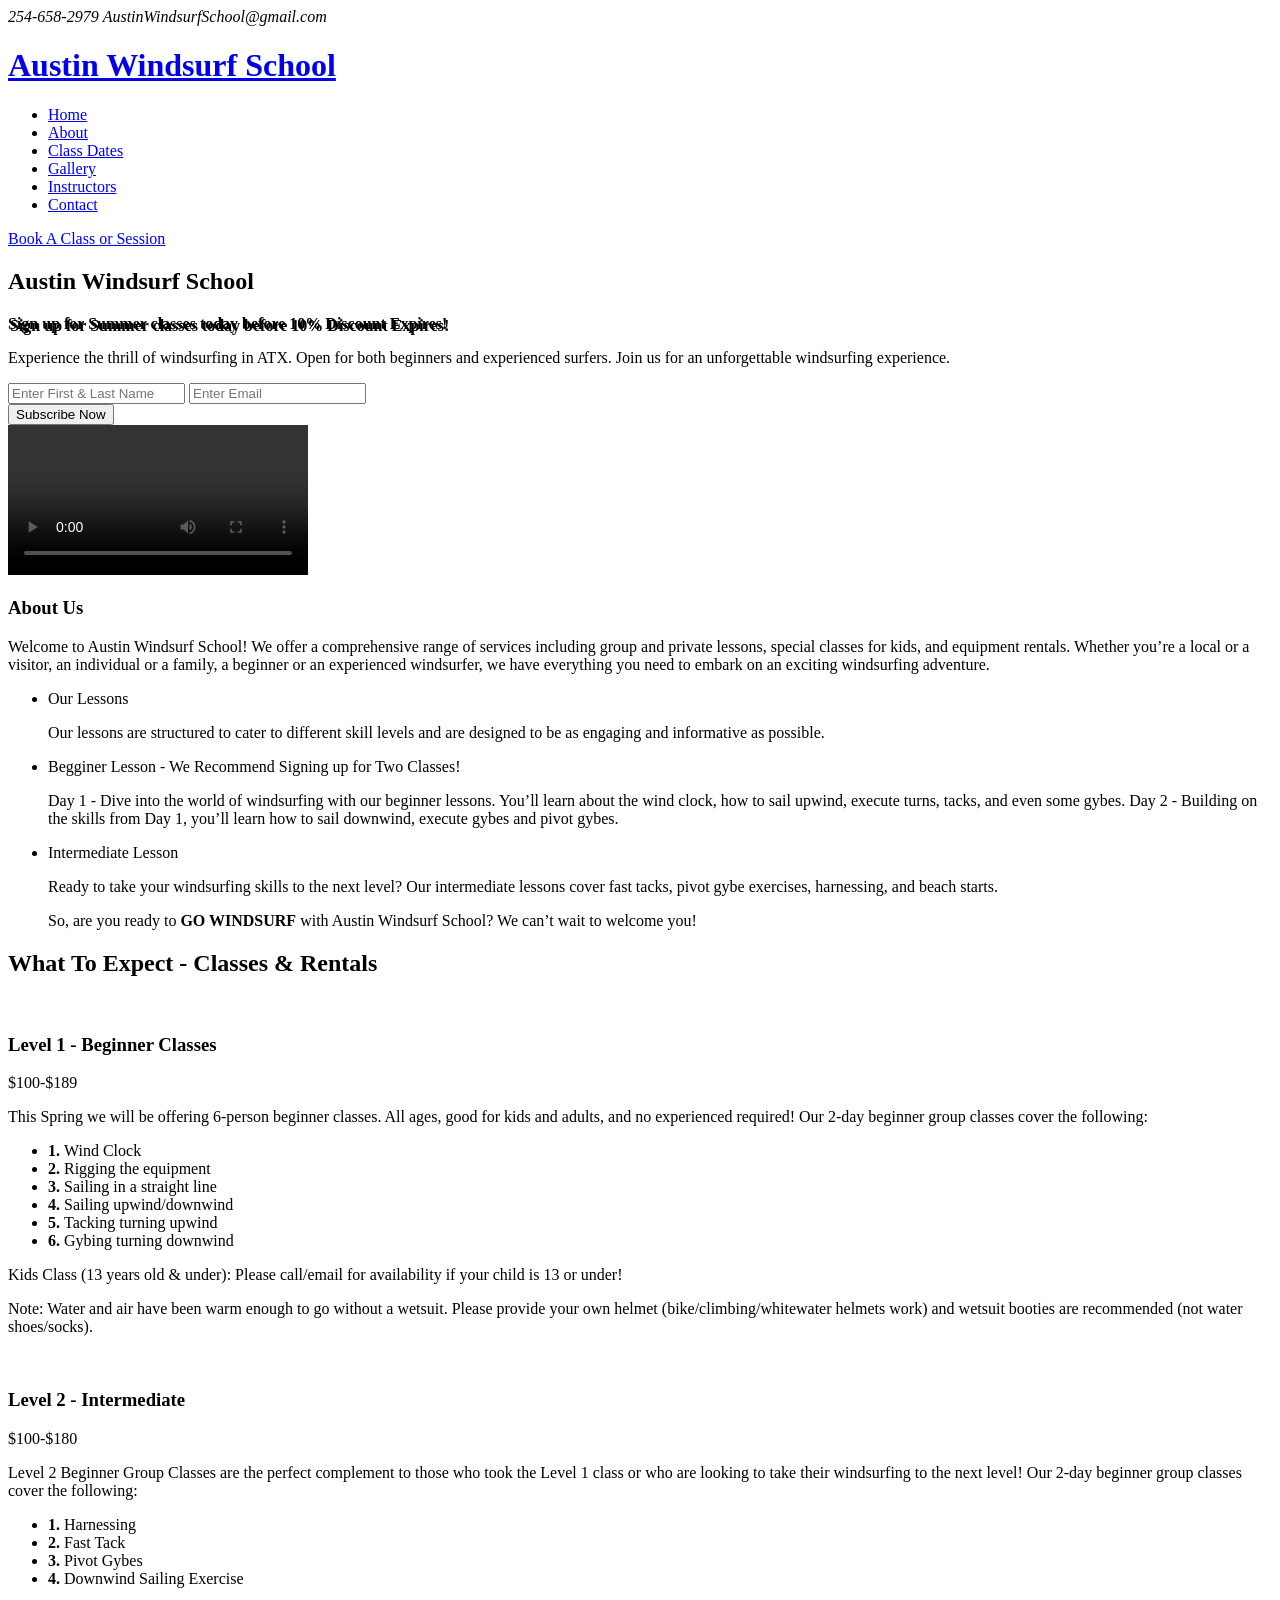
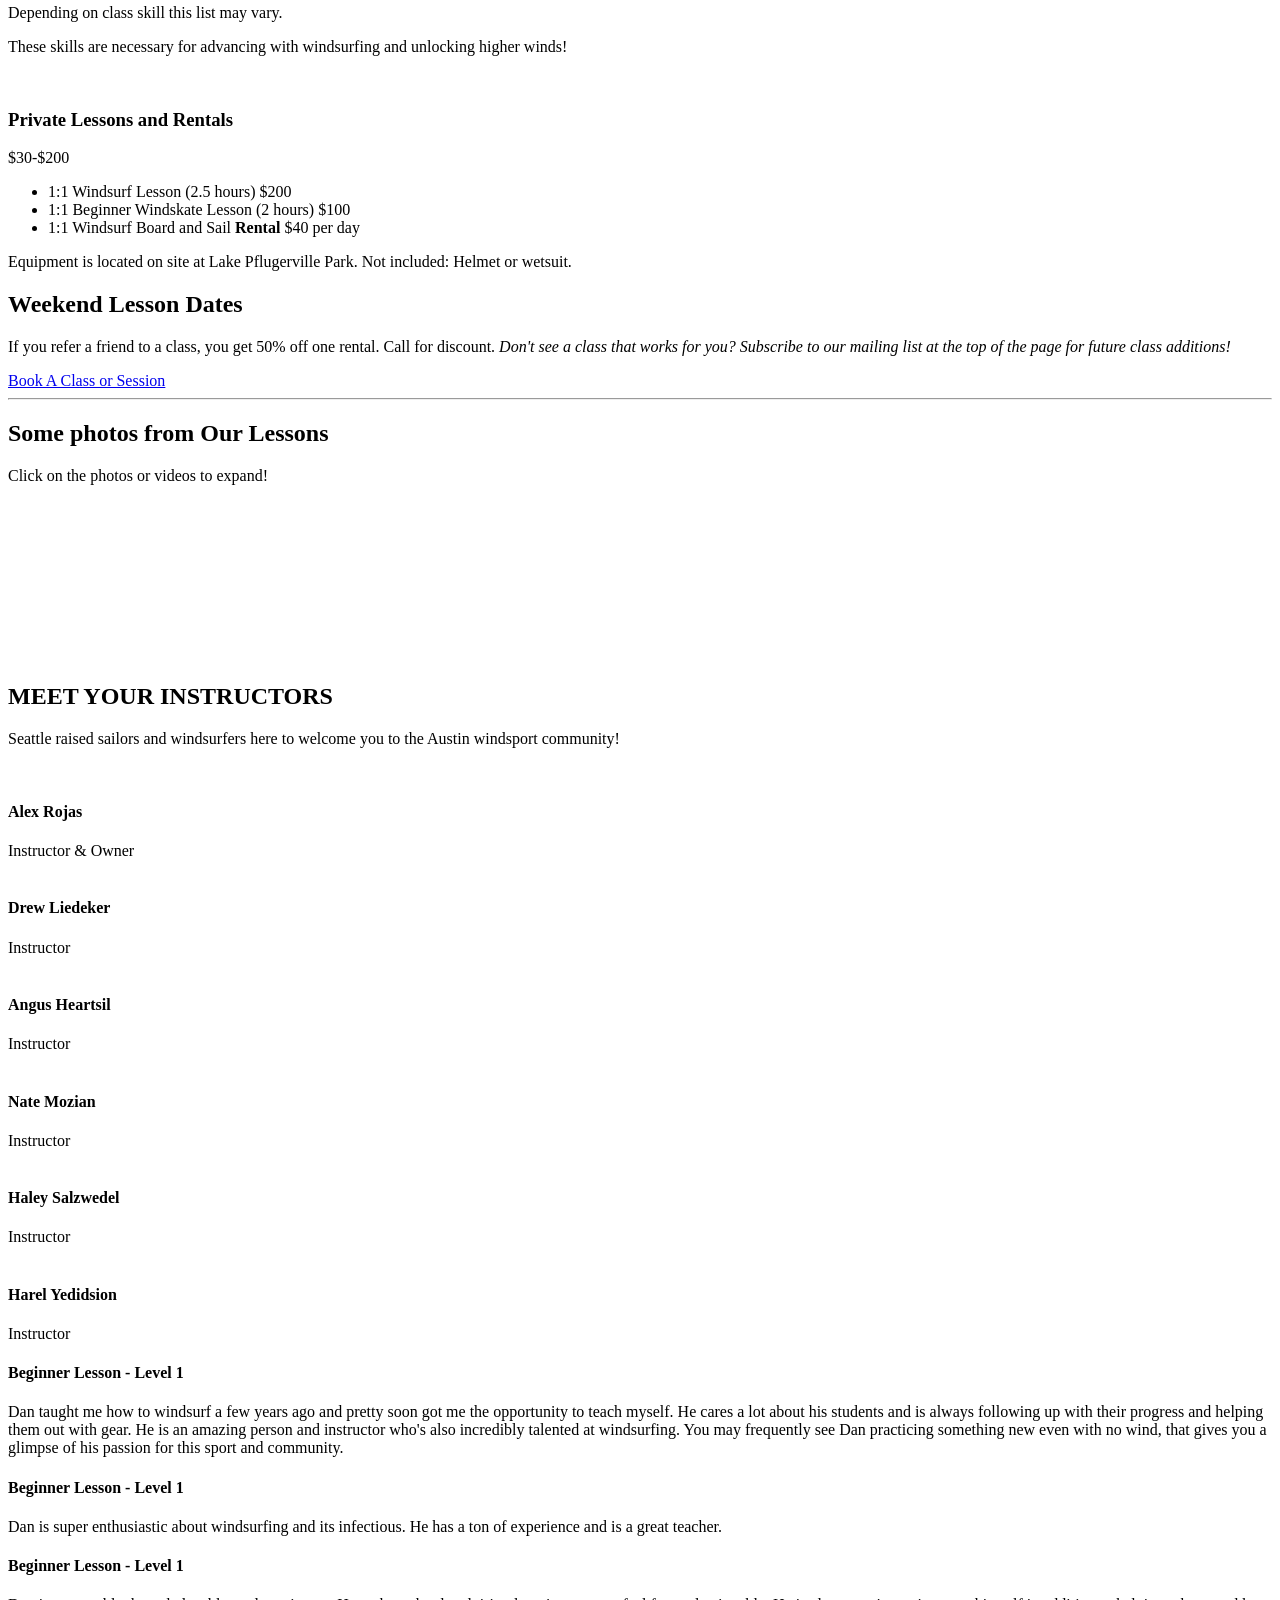
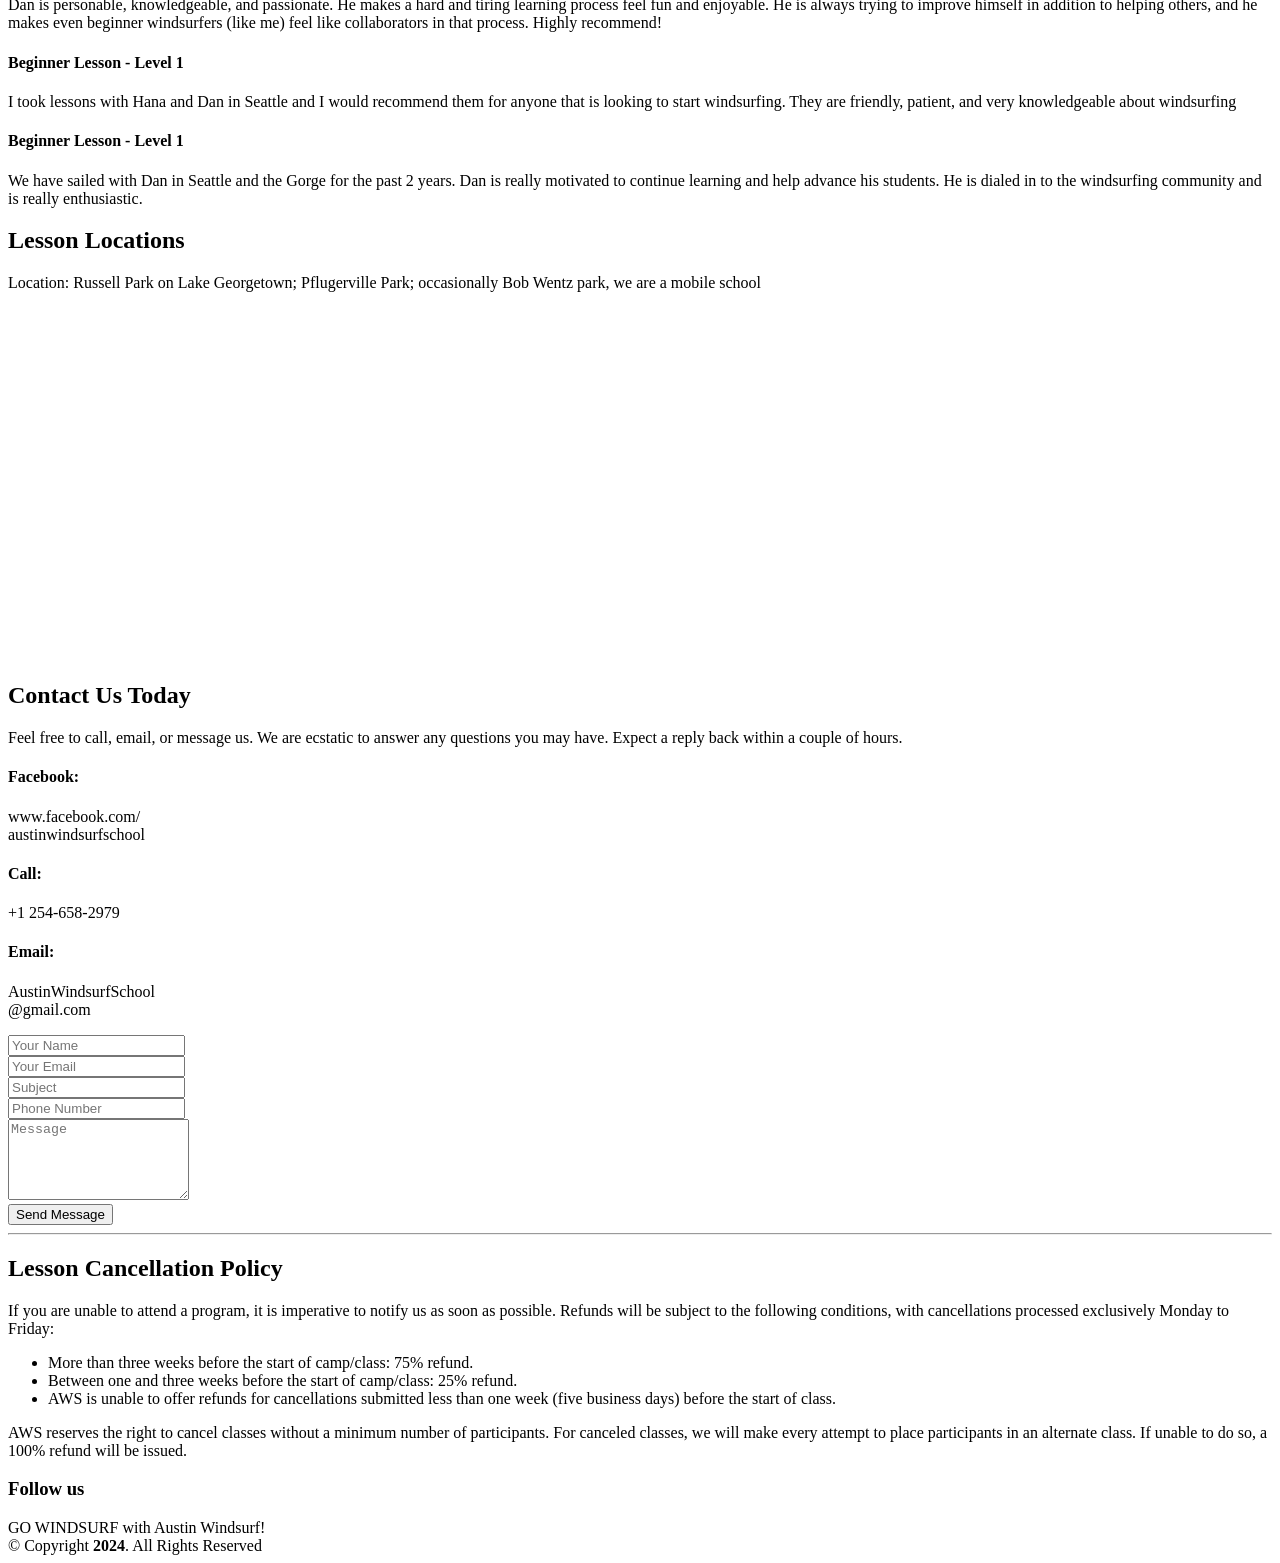
==== index.html @ f96b0bb4 "Include Peek Code system" ====
<!DOCTYPE html>
<html lang="en">

<head>
  <!-- Google tag (gtag.js) -->
  <script async src="https://www.googletagmanager.com/gtag/js?id=G-7R3380C1FJ"></script>
  <script>
    window.dataLayer = window.dataLayer || [];
    function gtag(){dataLayer.push(arguments);}
    gtag('js', new Date());

    gtag('config', 'G-7R3380C1FJ');
  </script>

  <meta charset="utf-8">
  <meta content="width=device-width, initial-scale=1.0" name="viewport">

  <title>Austin Windsurf School - AWS</title>
  <meta content="" name="description">
  <meta content="" name="keywords">

  <!-- Favicons -->
  <link href="assets/img/windsurf-logo.png" rel="icon">
  <link href="assets/img/windsurf-logo.png" rel="apple-touch-icon">

  <!-- Google Fonts -->
  <link href="https://fonts.googleapis.com/css?family=Poppins:300,300i,400,400i,600,600i,700,700i|Satisfy|Comic+Neue:300,300i,400,400i,700,700i" rel="stylesheet">

  <!-- Vendor CSS Files -->
  <link href="assets/vendor/animate.css/animate.min.css" rel="stylesheet">
  <link href="assets/vendor/bootstrap/css/bootstrap.min.css" rel="stylesheet">
  <link href="assets/vendor/bootstrap-icons/bootstrap-icons.css" rel="stylesheet">
  <link href="assets/vendor/boxicons/css/boxicons.min.css" rel="stylesheet">
  <link href="assets/vendor/glightbox/css/glightbox.min.css" rel="stylesheet">
  <link href="assets/vendor/swiper/swiper-bundle.min.css" rel="stylesheet">

  <!-- Template Main CSS File -->
  <link href="assets/css/style.css" rel="stylesheet">

</head>

<body>

  <!-- ======= Top Bar ======= -->
  <section id="topbar" class="d-flex align-items-center fixed-top topbar-transparent">
    <div class="container-fluid container-xl d-flex align-items-center justify-content-center justify-content-lg-start">
      <i class="bi bi-phone d-flex align-items-center"><span>254-658-2979</span></i>
      <i class="bi bi-envelope ms-4 d-none d-lg-flex align-items-center"><span>AustinWindsurfSchool@gmail.com</span></i>    </div>
  </section>

  <!-- ======= Header ======= -->
  <header id="header" class="fixed-top d-flex align-items-center header-transparent">
    <div class="container-fluid container-xl d-flex align-items-center justify-content-between">

      <div class="logo me-auto">
        <h1><a href="index.html">Austin Windsurf School</a></h1>
      </div>

      <nav id="navbar" class="navbar order-last order-lg-0">
        <ul>
          <li><a class="nav-link scrollto active" href="#hero">Home</a></li>
          <li><a class="nav-link scrollto" href="#about">About</a></li>
          <li><a class="nav-link scrollto" href="#menu">Class Dates</a></li>
          <li><a class="nav-link scrollto" href="#gallery"> Gallery</a></li>
          <li><a class="nav-link scrollto" href="#chefs">Instructors</a></li>
          <li><a class="nav-link scrollto" href="#contact">Contact</a></li>
        </ul>
        <i class="bi bi-list mobile-nav-toggle"></i>
      </nav><!-- .navbar -->

      <a target="" href="https://book.peek.com/s/c68958cf-31e5-4a9c-b4d3-1cb35e1da1e9/mzWWD" class="book-a-table-btn">Book A Class or Session</a>

    </div>
  </header><!-- End Header -->

    <!-- ======= Hero Section ======= -->
    <section id="hero">
      <div class="hero-container">
        <div id="heroCarousel" data-bs-interval="5000" class="carousel slide carousel-fade" data-bs-ride="carousel">
          <div class="carousel-item active" style="background-image: url(assets/img/slide/img-1.jpg);">

            <div class="carousel-container">
              <div class="carousel-content">
                <h2 class="animate__animated animate__fadeInDown">Austin <span>Windsurf</span> School</h2>
                <p class="animate__animated animate__fadeInUp" style="font-size: 1em; font-weight: bold; text-shadow: 2px 2px #000;">
                  <strong>Sign up for Summer classes today before 10% Discount Expires!</strong>
                </p>
                <p class="animate__animated animate__fadeInUp">Experience the thrill of windsurfing in ATX. Open for both beginners and experienced surfers. Join us for an unforgettable windsurfing experience.</p>

                 <div> <!-- ======= Signup form =======-->
                    <form method="post" action="" name="subscription-form-mailing-list">
                      <input type="text" name="first-name" placeholder="Enter First & Last Name" class="name-signup-email animate__animated animate__fadeInUp" required>
                      <input type="email" name="your-email" placeholder="Enter Email" class="book-signup-email animate__animated animate__fadeInUp" required>
                      <div>
                        <button type="submit" value="Submit" id="submit"  class="btn-book animate__animated animate__fadeInUp" >Subscribe Now</button>
                      </div>
                    </form>
                </div> <!-- ======= End Subscription form =======-->

              </div>
            </div>

          </div>
        </div>
      </div>
    </div>

    </section><!-- End Hero -->

  <main id="main">

    <!-- ======= About Section ======= -->
    <section id="about" class="about">
      <div class="container-fluid">

        <div class="row">

          <div class="col-lg-5 align-items-stretch video-box md-3" >
            <!-- Video Play Button (Venobox) -->
            <a data-vbvideo="assets/img/vid.mp4"></a>
            <!-- Video Source (Hidden) -->
            <video controls>
                <source src="assets/img/vid.mp4" type="video/mp4">
                <source src="assets/img/vid.ogg" type="video/mp4">
                Your browser does not support the video tag.
            </video>
          </div>

          <div class="col-lg-7 d-flex flex-column justify-content-center align-items-stretch md-3">

            <div class="content">
              <h3>About Us <strong></strong></h3>
              <p>
                Welcome to Austin Windsurf School! We offer a comprehensive range of services including group and private lessons, special classes for kids, and equipment rentals. Whether you’re a local or a visitor, an individual or a family, a beginner or an experienced windsurfer, we have everything you need to embark on an exciting windsurfing adventure.              </p>
                <ul>
                  <li><i class="bx bx-check"></i> Our Lessons</li>
                  <p class="fst-italic">
                    Our lessons are structured to cater to different skill levels and are designed to be as engaging and informative as possible.
                  </p>
                  <li><i class="bx bx-check"></i> Begginer Lesson - We Recommend Signing up for Two Classes!</li>
                  <p class="fst-italic">
                   Day 1 - Dive into the world of windsurfing with our beginner lessons. You’ll learn about the wind clock, how to sail upwind, execute turns, tacks, and even some gybes. Day 2 - Building on the skills from Day 1, you’ll learn how to sail downwind, execute gybes and pivot gybes.
                </p>
                  <li><i class="bx bx-check"></i> Intermediate Lesson</li>
                  <p class="fst-italic">
                    Ready to take your windsurfing skills to the next level? Our intermediate lessons cover fast tacks, pivot gybe exercises, harnessing, and beach starts.
                  </p>
                  <p>
                    So, are you ready to <strong> GO WINDSURF</strong> with Austin Windsurf School? We can’t wait to welcome you!
                  </p>
              </ul>

            </div>

          </div>

        </div>

      </div>
    </section><!-- End About Section -->

    <!-- ======= What to Expect Lessons & Rentals Section ======= -->
    <section id="events" class="events">
      <div class="container">
                <div class="section-title">
        <h2><span>What To Expect -</span> Classes & Rentals</h2>
      </div>

      <div class="events-slider swiper">
        <div class="swiper-wrapper" >

          <div class="swiper-slide">
            <div class="row event-item">
              <div class="col-lg-6 ">
                <img src="assets/img/beginner-class.jpg" class="img-fluid class-content" alt="">
              </div>
              <div class="col-lg-6 pt-4 pt-lg-0 content">
                <h3>Level 1 - Beginner Classes</h3>
                <div class="price">
                  <p><span>$100-$189</span></p>
                </div>
                <p class="fst-italic">
                  This Spring we will be offering 6-person beginner classes. All ages, good for kids and adults, and no experienced required! Our 2-day beginner group classes cover the following:
                </p>
                <ul>
                  <li><strong>1. </strong>Wind Clock</li>
                  <li><strong>2. </strong>Rigging the equipment</li>
                  <li><strong>3. </strong>Sailing in a straight line </li>
                  <li><strong>4. </strong>Sailing upwind/downwind</li>
                  <li><strong>5. </strong>Tacking turning upwind</li>
                  <li><strong>6. </strong>Gybing turning downwind</li>
                  </ul>
                <p>
                  Kids Class (13 years old & under): Please call/email for availability if your child is 13 or under!
                </p>
                <p>Note: Water and air have been warm enough to go without a wetsuit. Please provide your own helmet (bike/climbing/whitewater helmets work) and wetsuit booties are recommended (not water shoes/socks).
                </p>
              </div>
            </div>
          </div><!-- End of beginner class item -->

          <div class="swiper-slide" >
            <div class="row event-item">
              <div class="col-lg-6">
                <img src="assets/img/inter-class.jpg" class="img-fluid" alt="">
              </div>
              <div class="col-lg-6 pt-4 pt-lg-0 content">
                <h3>Level 2 - Intermediate</h3>
                <div class="price">
                  <p><span>$100-$180</span></p>
                </div>
                <p class="fst-italic">
                  Level 2 Beginner Group Classes are the perfect complement to those who took the Level 1 class or who are looking to take their windsurfing to the next level! Our 2-day beginner group classes cover the following:
                </p>
                <ul>
                  <li><strong>1.</strong> Harnessing</li>
                  <li><strong>2.</strong> Fast Tack </li>
                  <li><strong>3.</strong> Pivot Gybes</li>
                  <li><strong>4.</strong> Downwind Sailing Exercise </li>
                </ul>
                <p>Depending on class skill this list may vary. </p>
                <p>
                  These skills are necessary for advancing with windsurfing and unlocking higher winds!
                </p>
              </div>
            </div>
          </div><!-- End intermediate lesson item -->

          <div class="swiper-slide">
            <div class="row event-item">
              <div class="col-lg-6">
                <img src="assets/img/private-class.jpg" class="img-fluid" alt="">
              </div>
              <div class="col-lg-6 pt-4 pt-lg-0 content">
                <h3>Private Lessons and Rentals</h3>
                <div class="price">
                  <p><span>$30-$200</span></p>
                </div>
                <ul>
                  <li><i class="bi bi-check-circle"></i> 1:1 Windsurf Lesson (2.5 hours) $200</li>
                  <li><i class="bi bi-check-circle"></i> 1:1 Beginner Windskate Lesson (2 hours) $100</li>
                  <li><i class="bi bi-check-circle"></i> 1:1 Windsurf Board and Sail <strong>Rental</strong> $40 per day </li>
                </ul>
                <p>
                  Equipment is located on site at Lake Pflugerville Park. Not included: Helmet or wetsuit.
                </p>
              </div>
            </div>
          </div><!-- End private item -->

        </div>
        <div class="swiper-pagination"></div>
      </div>

    </div>
    </section><!-- End Events Section -->

    <!-- ======= Weekend Lesson Dates Section ======= -->
    <section id="menu" class="menu">
    <div class="container">

      <div class="section-title">
        <h2>Weekend <span>Lesson Dates</span></h2>
        <p>If you refer a friend to a class, you get 50% off one rental. Call for discount.
          <i> Don't see a class that works for you? Subscribe to our mailing list at the top of the page for future class additions!</i></p>

      </div>

      <div class="row">
        <div class="col-lg-12 d-flex justify-content-center">
          <ul id="menu-flters">

          </ul>
        </div>
      </div>

      <div class="row menu-container" id="class-list">
      </div>

    </div>
    <div class="text-center button-container">
      <a target="" href="sign-up.html" class="sign-up-btn">Book A Class or Session</a>
    </div>
    </section><!-- End Menu Section -->

    <hr> <!-- New line-->
    <!-- ======= Gallery Section ======= -->
    <section id="gallery" class="gallery">
      <div class="container-fluid">

        <div class="section-title">
          <h2>Some photos from <span>Our Lessons</span></h2>
          <p>Click on the photos or videos to expand!</p>
        </div>

        <div class="row gx-3">

          <div class="col-6 col-sm-6 col-md-4">
            <div class="gallery-item">
              <a href="assets/img/gallery/gallery-1.jpg" class="gallery-lightbox">
                <img src="assets/img/gallery/gallery-1.jpg" alt="" class="img-fluid">
              </a>
            </div>
          </div>

          <div class="col-6 col-sm-6 col-md-4">
            <div class="gallery-item">
              <a href="assets/img/gallery/gallery-2.jpg" class="gallery-lightbox">
                <img src="assets/img/gallery/gallery-2.jpg" alt="" class="img-fluid">
              </a>
            </div>
          </div>

          <div class="col-6 col-sm-6 col-md-4">
            <div class="gallery-item">
              <a href="assets/img/gallery/gallery-3.jpg" class="gallery-lightbox">
                <img src="assets/img/gallery/gallery-3.jpg" alt="" class="img-fluid">
              </a>
            </div>
          </div>

          <div class="col-6 col-sm-6 col-md-4">
            <div class="gallery-item">
              <a href="assets/img/gallery/gallery-4.jpg" class="gallery-lightbox">
                <img src="assets/img/gallery/gallery-4.jpg" alt="" class="img-fluid">
              </a>
            </div>
          </div>

          <div class="col-6 col-sm-6 col-md-4">
            <div class="gallery-item">
              <a href="assets/img/gallery/gallery-5.jpg" class="gallery-lightbox">
                <img src="assets/img/gallery/gallery-5.jpg" alt="" class="img-fluid">
              </a>
            </div>
          </div>

          <div class="col-6 col-sm-6 col-md-4">
            <div class="gallery-item">
              <a href="assets/img/gallery/gallery-6.jpg" class="gallery-lightbox">
                <img src="assets/img/gallery/gallery-6.jpg" alt="" class="img-fluid">
              </a>
            </div>
          </div>

          <div class="col-6 col-sm-6 col-md-4">
            <div class="gallery-item">
              <a href="assets/img/gallery/gallery-7.jpg" class="gallery-lightbox">
                <img src="assets/img/gallery/gallery-7.jpg" alt="" class="img-fluid">
              </a>
            </div>
          </div>

          <div class="col-6 col-sm-6 col-md-4">
            <div class="gallery-item">
              <a href="assets/img/gallery/gallery-8.jpg" class="gallery-lightbox">
                <img src="assets/img/gallery/gallery-8.jpg" alt="" class="img-fluid">
              </a>
            </div>
          </div>

          <div class="col-6 col-sm-6 col-md-4">
            <div class="gallery-item">
              <a href="assets/img/gallery/gallery-9.jpg" class="gallery-lightbox">
                <img src="assets/img/gallery/gallery-9.jpg" alt="" class="img-fluid">
              </a>
            </div>
          </div>

        </div>

      </div>
    </section><!-- End Gallery Section -->

    <!-- ======= Chefs Section ======= -->
    <section id="chefs" class="chefs">
      <div class="container">

        <div class="section-title">
          <h2>MEET YOUR <span>INSTRUCTORS</span></h2>
          <p>Seattle raised sailors and windsurfers here to welcome you to the Austin windsport community!</p>
        </div>

        <div class="row center ">

          <div class="col-md-6">
            <div class="member">
              <div class="pic"><img src="assets/img/chefs/alex.jpg" class="img-fluid" alt=""></div>
              <div class="member-info">
                <h4>Alex Rojas</h4>
                <span>Instructor & Owner</span>
              <!--   <div class="social">
                  <a href=""><i class="bi bi-twitter"></i></a>
                  <a href=""><i class="bi bi-facebook"></i></a>
                  <a href=""><i class="bi bi-instagram"></i></a>
                  <a href=""><i class="bi bi-linkedin"></i></a>
                </div> -->
              </div>
            </div>
          </div>

          <div class="col-md-6">
            <div class="member">
              <div class="pic"><img src="assets/img/chefs/drew.jpg" class="img-fluid" alt=""></div>
              <div class="member-info">
                <h4>Drew Liedeker</h4>
                <span>Instructor</span>
              <!--  <div class="social">
                  <a href=""><i class="bi bi-twitter"></i></a>
                  <a href=""><i class="bi bi-facebook"></i></a>
                  <a href=""><i class="bi bi-instagram"></i></a>
                  <a href=""><i class="bi bi-linkedin"></i></a>
                </div> -->
              </div>
            </div>
          </div>

          <div class="col-md-6">
            <div class="member">
              <div class="pic"><img src="assets/img/chefs/angus.jpg" class="img-fluid" alt=""></div>
              <div class="member-info">
                <h4>Angus Heartsil</h4>
                <span>Instructor</span>
              <!--   <div class="social">
                  <a href=""><i class="bi bi-twitter"></i></a>
                  <a href=""><i class="bi bi-facebook"></i></a>
                  <a href=""><i class="bi bi-instagram"></i></a>
                  <a href=""><i class="bi bi-linkedin"></i></a>
                </div> -->
              </div>
            </div>
          </div>

                    <div class="col-md-6">
            <div class="member">
              <div class="pic"><img src="assets/img/chefs/nate.jpg" class="img-fluid" alt=""></div>
              <div class="member-info">
                <h4>Nate Mozian</h4>
                <span>Instructor</span>
              <!--   <div class="social">
                  <a href=""><i class="bi bi-twitter"></i></a>
                  <a href=""><i class="bi bi-facebook"></i></a>
                  <a href=""><i class="bi bi-instagram"></i></a>
                  <a href=""><i class="bi bi-linkedin"></i></a>
                </div> -->
              </div>
            </div>
          </div>

                    <div class="col-md-6">
            <div class="member">
              <div class="pic"><img src="assets/img/chefs/haley.jpg" class="img-fluid" alt=""></div>
              <div class="member-info">
                <h4>Haley Salzwedel</h4>
                <span>Instructor</span>
              <!--   <div class="social">
                  <a href=""><i class="bi bi-twitter"></i></a>
                  <a href=""><i class="bi bi-facebook"></i></a>
                  <a href=""><i class="bi bi-instagram"></i></a>
                  <a href=""><i class="bi bi-linkedin"></i></a>
                </div> -->
              </div>
            </div>
          </div>

                    <div class="col-md-6">
            <div class="member">
              <div class="pic"><img src="assets/img/chefs/harel.jpg" class="img-fluid" alt=""></div>
              <div class="member-info">
                <h4>Harel Yedidsion</h4>
                <span>Instructor</span>
              <!--   <div class="social">
                  <a href=""><i class="bi bi-twitter"></i></a>
                  <a href=""><i class="bi bi-facebook"></i></a>
                  <a href=""><i class="bi bi-instagram"></i></a>
                  <a href=""><i class="bi bi-linkedin"></i></a>
                </div> -->
              </div>
            </div>
          </div>
        </div>

      </div>
    </section><!-- End Chefs Section -->

    <!-- ======= Testimonials Section ======= -->
    <section id="testimonials" class="testimonials">
      <div class="container position-relative">

        <ol  id="hero-carousel-indicators"></ol>
        <div class="testimonials-slider swiper" data-aos="fade-up" data-aos-delay="100">
          <div class="swiper-wrapper">

            <div class="swiper-slide">
              <div class="testimonial-item">
                <h3></h3>
                <h4>Beginner Lesson - Level 1</h4>
                <div class="stars">
                  <i class="bi bi-star-fill"></i><i class="bi bi-star-fill"></i><i class="bi bi-star-fill"></i><i class="bi bi-star-fill"></i><i class="bi bi-star-fill"></i>
                </div>
                <p>
                  <i class="bx bxs-quote-alt-left quote-icon-left"></i>
                  Dan taught me how to windsurf a few years ago and pretty soon got me the opportunity to teach myself. He cares a lot about his students and is always following up with their progress and helping them out with gear. He is an amazing person and instructor who's also incredibly talented at windsurfing. You may frequently see Dan practicing something new even with no wind, that gives you a glimpse of his passion for this sport and community.                </p>
              </div>
            </div><!-- End testimonial item -->

            <div class="swiper-slide">
              <div class="testimonial-item">
                <h3></h3>
                <h4>Beginner Lesson - Level 1</h4>
                <div class="stars">
                  <i class="bi bi-star-fill"></i><i class="bi bi-star-fill"></i><i class="bi bi-star-fill"></i><i class="bi bi-star-fill"></i><i class="bi bi-star-fill"></i>
                </div>
                <p>
                  <i class="bx bxs-quote-alt-left quote-icon-left"></i>
                  Dan is super enthusiastic about windsurfing and its infectious. He has a ton of experience and is a great teacher.                  <i class="bx bxs-quote-alt-right quote-icon-right"></i>
                </p>
              </div>
            </div><!-- End testimonial item -->

            <div class="swiper-slide">
              <div class="testimonial-item">
                <h3></h3>
                <h4>Beginner Lesson - Level 1</h4>
                <div class="stars">
                  <i class="bi bi-star-fill"></i><i class="bi bi-star-fill"></i><i class="bi bi-star-fill"></i><i class="bi bi-star-fill"></i><i class="bi bi-star-fill"></i>
                </div>
                <p>
                  <i class="bx bxs-quote-alt-left quote-icon-left"></i>
                  Dan is personable, knowledgeable, and passionate. He makes a hard and tiring learning process feel fun and enjoyable. He is always trying to improve himself in addition to helping others, and he makes even beginner windsurfers (like me) feel like collaborators in that process. Highly recommend!                  <i class="bx bxs-quote-alt-right quote-icon-right"></i>
                </p>
              </div>
            </div><!-- End testimonial item -->

            <div class="swiper-slide">
              <div class="testimonial-item">
                <h3></h3>
                <h4>Beginner Lesson - Level 1</h4>
                <div class="stars">
                  <i class="bi bi-star-fill"></i><i class="bi bi-star-fill"></i><i class="bi bi-star-fill"></i><i class="bi bi-star-fill"></i><i class="bi bi-star-fill"></i>
                </div>
                <p>
                  <i class="bx bxs-quote-alt-left quote-icon-left"></i>
                  I took lessons with Hana and Dan in Seattle and I would recommend them for anyone that is looking to start windsurfing. They are friendly, patient, and very knowledgeable about windsurfing                  <i class="bx bxs-quote-alt-right quote-icon-right"></i>
                </p>
              </div>
            </div><!-- End testimonial item -->

            <div class="swiper-slide">
              <div class="testimonial-item">
                <h3></h3>
                <h4>Beginner Lesson - Level 1</h4>
                <div class="stars">
                  <i class="bi bi-star-fill"></i><i class="bi bi-star-fill"></i><i class="bi bi-star-fill"></i><i class="bi bi-star-fill"></i><i class="bi bi-star-fill"></i>
                </div>
                <p>
                  <i class="bx bxs-quote-alt-left quote-icon-left"></i>
                  We have sailed with Dan in Seattle and the Gorge for the past 2 years. Dan is really motivated to continue learning and help advance his students. He is dialed in to the windsurfing community and is really enthusiastic.                  <i class="bx bxs-quote-alt-right quote-icon-right"></i>
                </p>
              </div>
            </div><!-- End testimonial item -->

          </div>
          <div class="swiper-pagination"></div>
        </div>

      </div>
    </section><!-- End Testimonials Section -->

    <!-- ======= Contact Section ======= -->
    <section id="contact" class="contact">
      <div class="container">
        <div class="section-title">
          <h2>Lesson Locations</h2>
          <p>Location: Russell Park on Lake Georgetown; Pflugerville Park; occasionally Bob Wentz park, we are a mobile school</p>
        </div>

        <div class="map">
          <iframe style="border:0; width: 100%; height: 350px;" src="https://www.google.com/maps/embed?pb=!1m18!1m12!1m3!1d6879.535670882796!2d-97.56882317933882!3d30.442682705081097!2m3!1f0!2f0!3f0!3m2!1i1024!2i768!4f13.1!3m3!1m2!1s0x8644c5abc3cd8f69%3A0x7b6f80f3b0f57962!2sLake%20Pflugerville!5e0!3m2!1sen!2smx!4v1712931531483!5m2!1sen!2smx" width="600" height="450" style="border:0;" allowfullscreen="" loading="lazy" referrerpolicy="no-referrer-when-downgrade">" frameborder="0" allowfullscreen></iframe>
        </div>

        <div class="container mt-5">
          <div class="section-title">
            <h2>Contact Us Today</h2>
            <p>Feel free to call, email, or message us. We are ecstatic to answer any questions you may have. Expect a reply back within a couple of hours.</p>
        </div>
      </div>

        <div class="info-wrap">
          <div class="row">
            <div class="col-lg-3 col-md-6 info">
              <i class="bi bi-facebook"></i>
              <h4>Facebook:</h4>
              <p>www.facebook.com/<br>austinwindsurfschool</p>
            </div>

            <div class="col-lg-3 col-md-6 info mt-4 mt-lg-0">
              <i class="bi bi-phone"></i>
              <h4>Call:</h4>
              <p>+1 254-658-2979</p>
            </div>

            <div class="col-lg-3 col-md-6 info mt-4 mt-lg-0">
              <i class="bi bi-envelope"></i>
              <h4>Email:</h4>
              <p>AustinWindsurfSchool<br>@gmail.com</p>
            </div>
          </div>

        </div>

        <form  class="contact-email-form" action="https://api.web3forms.com/submit" method="POST">
          <input type="hidden" name="access_key" value="8b412aff-5c42-467a-a838-2a1e38f1df45">

          <div class="row">
            <div class="col-md-6 form-group">
              <input type="text" class="form-control" id="name" name="name" placeholder="Your Name" required>
            </div>
            <div class="col-md-6 form-group">
              <input type="email" class="form-control" id="email" name="email" placeholder="Your Email" required>
            </div>
          </div>
          <div class="row">
            <div class="col-md-6 form-group">
              <input type="text" class="form-control" id="subject" name="subject" placeholder="Subject" required>
            </div>
            <div class="col-md-6 form-group">
              <input type="phone"  class="form-control" id="phone" name="phone" placeholder="Phone Number" required>
            </div>
          </div>
          <div class="form-group">
            <textarea class="form-control" rows="5" id="message" name="message" placeholder="Message" required></textarea>
          </div>
          <div class="text-center">
            <button type="submit" >Send Message</button>
          </div>
        </form>


      </div>
    </section><!-- End Contact Section -->
    <hr> <!-- New line-->

  <!-- ======= Lesson Cancellation Policy Section ======= -->
  <section id="specials" class="specials">
    <div class="container">

      <div class="section-title">
        <h2>Lesson Cancellation Policy</h2>
      </div>
      <div class="row justify-content-center">

        <div class="col-lg-8">
          <p> If you are unable to attend a program, it is imperative to notify us as soon as possible. Refunds will be subject to the following conditions, with cancellations processed exclusively Monday to Friday: </p>
          <ul>
            <li class="fst-italic">More than three weeks before the start of camp/class: 75% refund.</li>
            <li class="fst-italic">Between one and three weeks before the start of camp/class: 25% refund.</li>
            <li class="fst-italic">AWS is unable to offer refunds for cancellations submitted less than one week (five business days) before the start of class.</li>
          </ul>
          <p>AWS reserves the right to cancel classes without a minimum number of participants. For canceled classes, we will make every attempt to place participants in an alternate class. If unable to do so, a 100% refund will be issued.</p>
        </div>
      </div>

        </div>
      </div>
    </div>
  </section><!-- End Specials Section -->

  <!-- ======= Footer ======= -->
  <footer id="footer">
    <div class="container">
      <h3>Follow us </h3>
      <div class="social-links">
        <a target="_blank" href="https://www.tiktok.com/@doliverwindsurf?lang=en" class="twitter"><i class="bx bxl-tiktok"></i></a>
        <a target="_blank" href="https://www.facebook.com/austinwindsurfschool/" class="facebook"><i class="bx bxl-facebook"></i></a>
        <a target="_blank" href="https://www.instagram.com/austinwindsurfschool/?hl=en" class="instagram"><i class="bx bxl-instagram"></i></a>
      </div>
      <div class="copyright">
        GO WINDSURF with Austin Windsurf! <br>
        &copy; Copyright <strong><span>2024</span></strong>. All Rights Reserved
      </div>
      <div class="credits">
      </div>
    </div>
  </footer><!-- End Footer -->

  <a href="#" class="back-to-top d-flex align-items-center justify-content-center"><i class="bi bi-arrow-up-short"></i></a>

  <!-- Vendor JS Files -->
  <script src="assets/vendor/bootstrap/js/bootstrap.bundle.min.js"></script>
  <script src="assets/vendor/glightbox/js/glightbox.min.js"></script>
  <script src="assets/vendor/isotope-layout/isotope.pkgd.min.js"></script>
  <script src="assets/vendor/swiper/swiper-bundle.min.js"></script>
  <script src="assets/vendor/mail/mailing-list-google-sheet.js"></script>
  <script src="https://cdnjs.cloudflare.com/ajax/libs/jquery/3.6.0/jquery.min.js"></script>
  <script src="https://cdnjs.cloudflare.com/ajax/libs/venobox/1.9.5/venobox.min.js"></script>


  <script src="assets/vendor/mail/contact-form-to-email.js"></script>


  <!-- External Sources -->
  <script src="https://unpkg.com/sweetalert/dist/sweetalert.min.js"></script>
	<script src="https://smtpjs.com/v3/smtp.js"></script>

  <!-- Template Main JS File -->
  <script src="assets/js/main.js"></script>

</body>

</html>
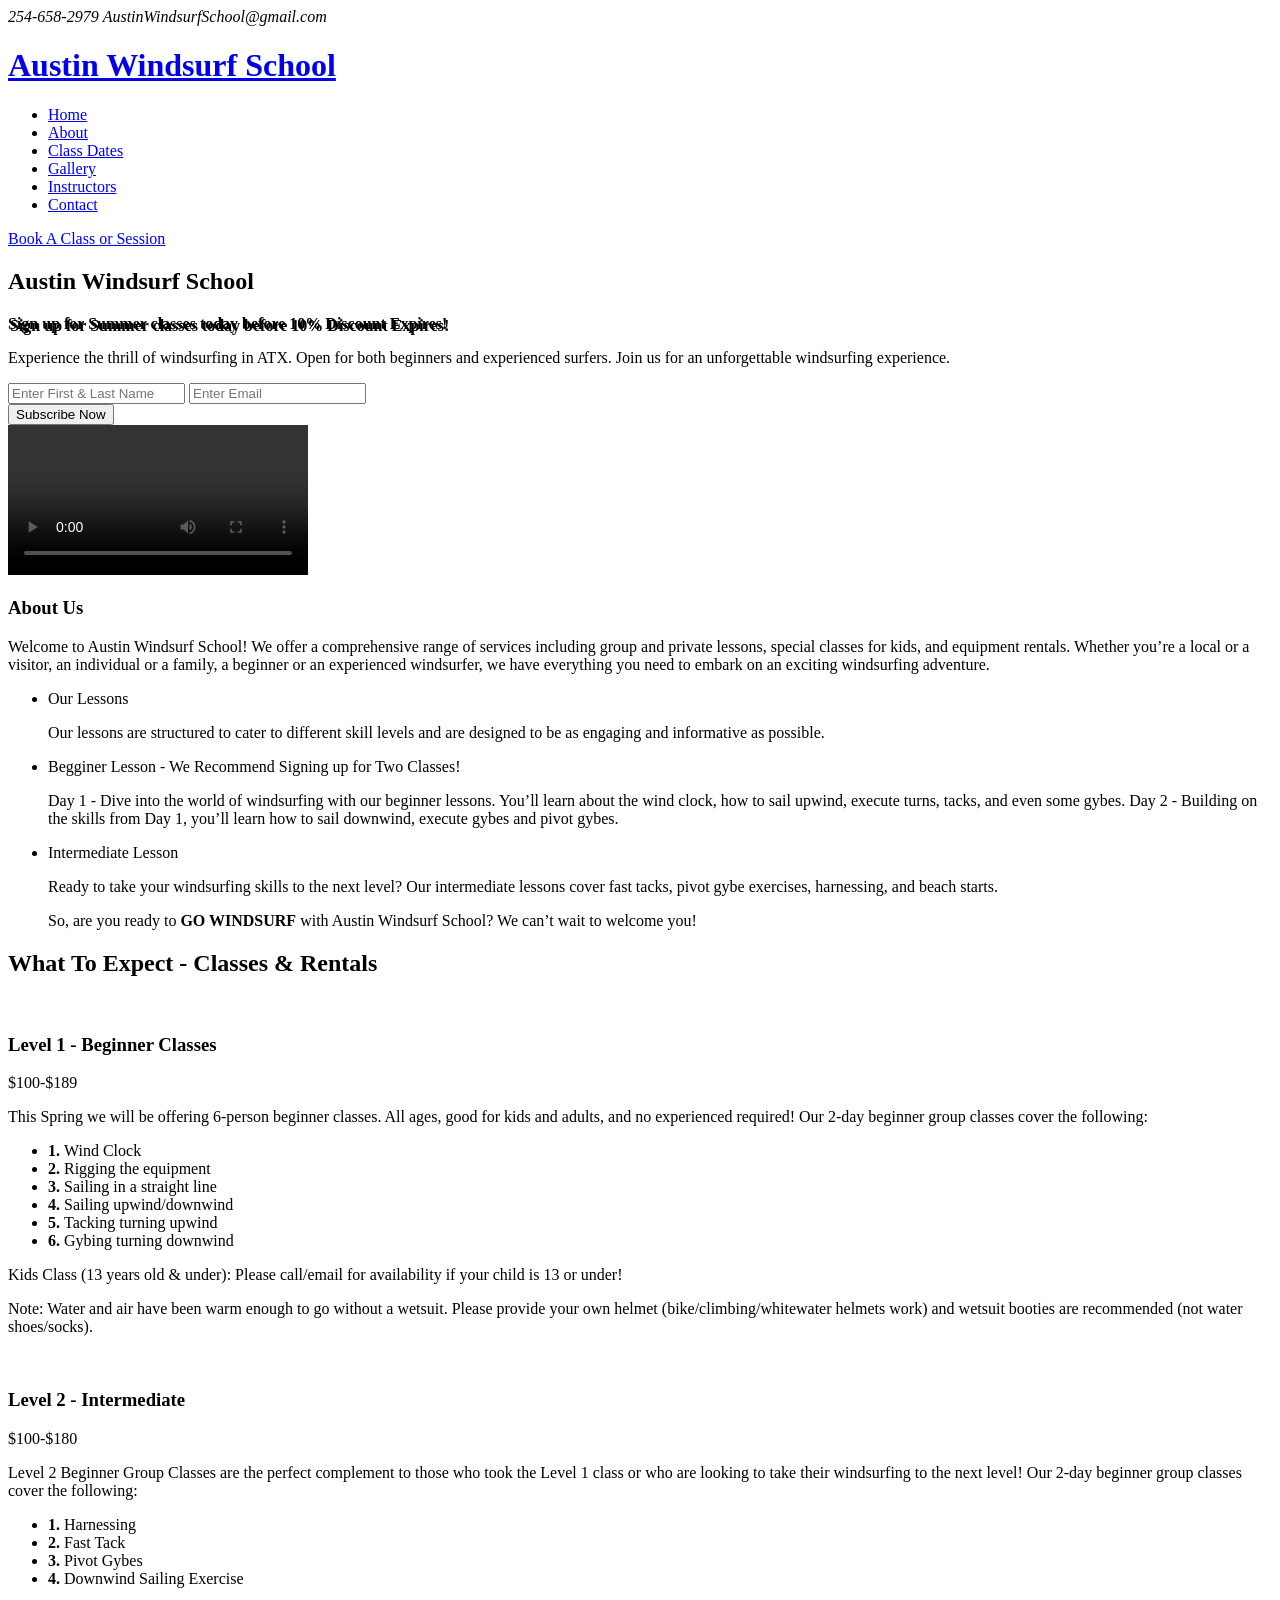
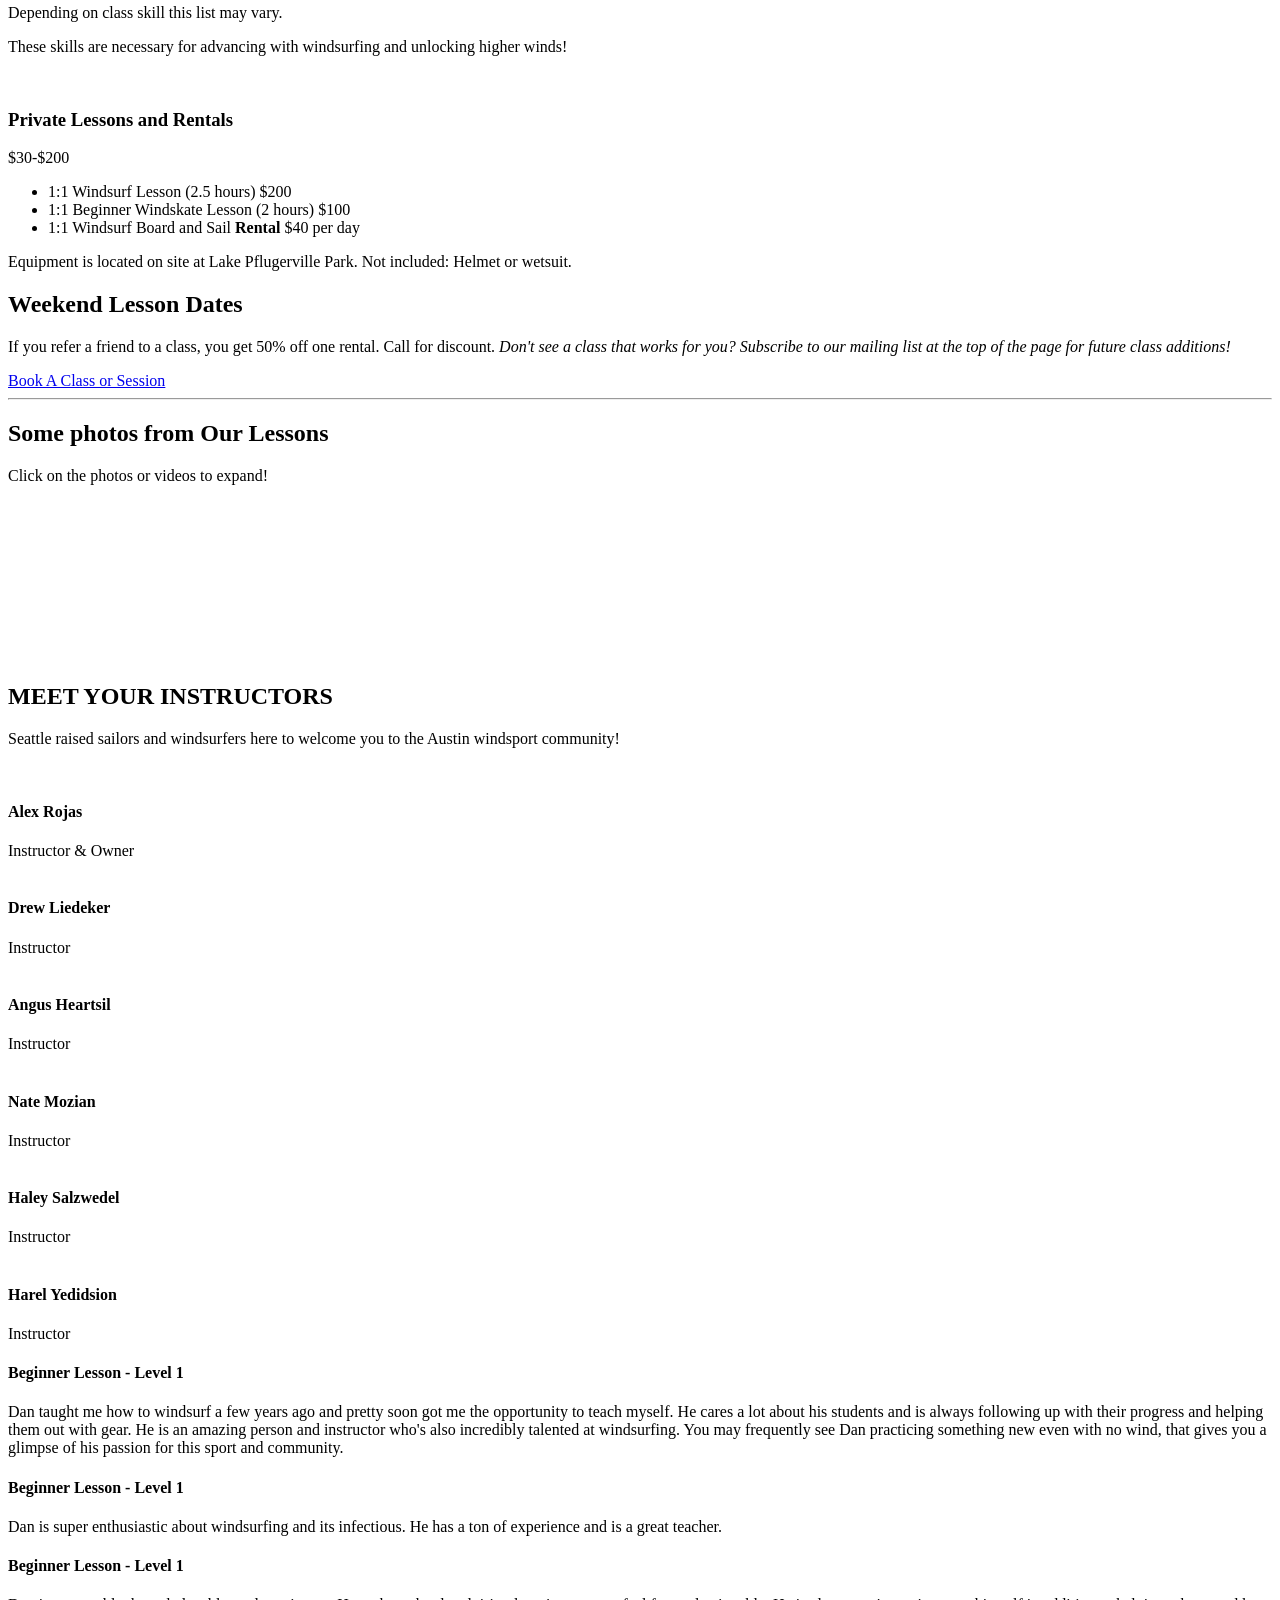
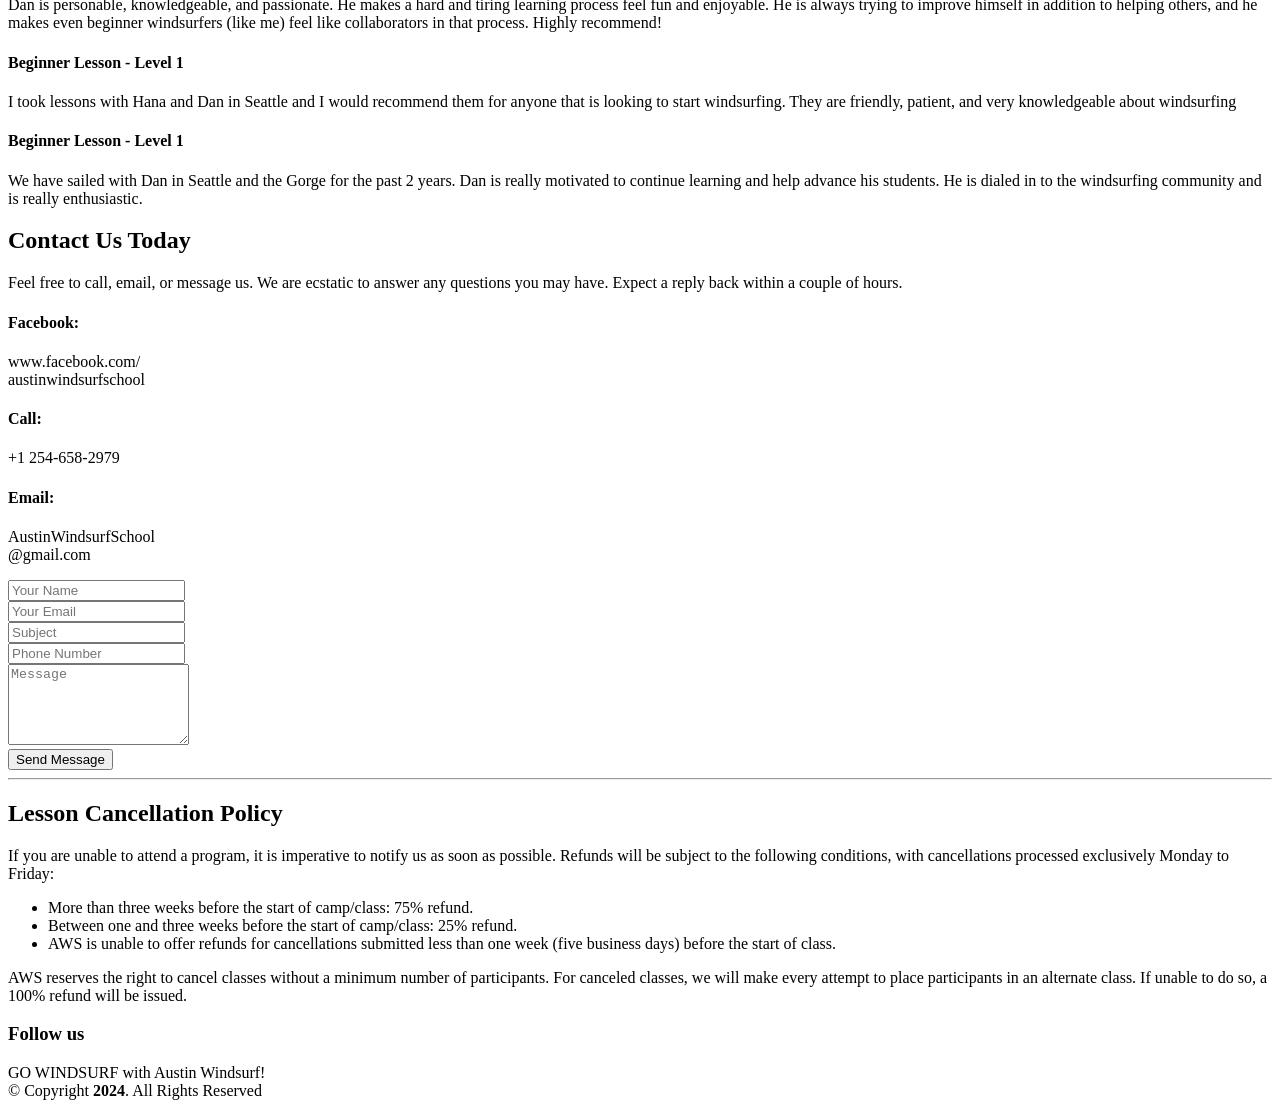
==== commit bafc838a: "Update index.html Hide Location" ====
--- a/index.html
+++ b/index.html
@@ -569,6 +569,8 @@
 
     <!-- ======= Contact Section ======= -->
     <section id="contact" class="contact">
+ 	<!-- ======= Location ======= --> 
+		<!-- Ocultar
       <div class="container">
         <div class="section-title">
           <h2>Lesson Locations</h2>
@@ -577,7 +579,8 @@
 
         <div class="map">
           <iframe style="border:0; width: 100%; height: 350px;" src="https://www.google.com/maps/embed?pb=!1m18!1m12!1m3!1d6879.535670882796!2d-97.56882317933882!3d30.442682705081097!2m3!1f0!2f0!3f0!3m2!1i1024!2i768!4f13.1!3m3!1m2!1s0x8644c5abc3cd8f69%3A0x7b6f80f3b0f57962!2sLake%20Pflugerville!5e0!3m2!1sen!2smx!4v1712931531483!5m2!1sen!2smx" width="600" height="450" style="border:0;" allowfullscreen="" loading="lazy" referrerpolicy="no-referrer-when-downgrade">" frameborder="0" allowfullscreen></iframe>
-        </div>
+        </div> 
+		-->
 
         <div class="container mt-5">
           <div class="section-title">
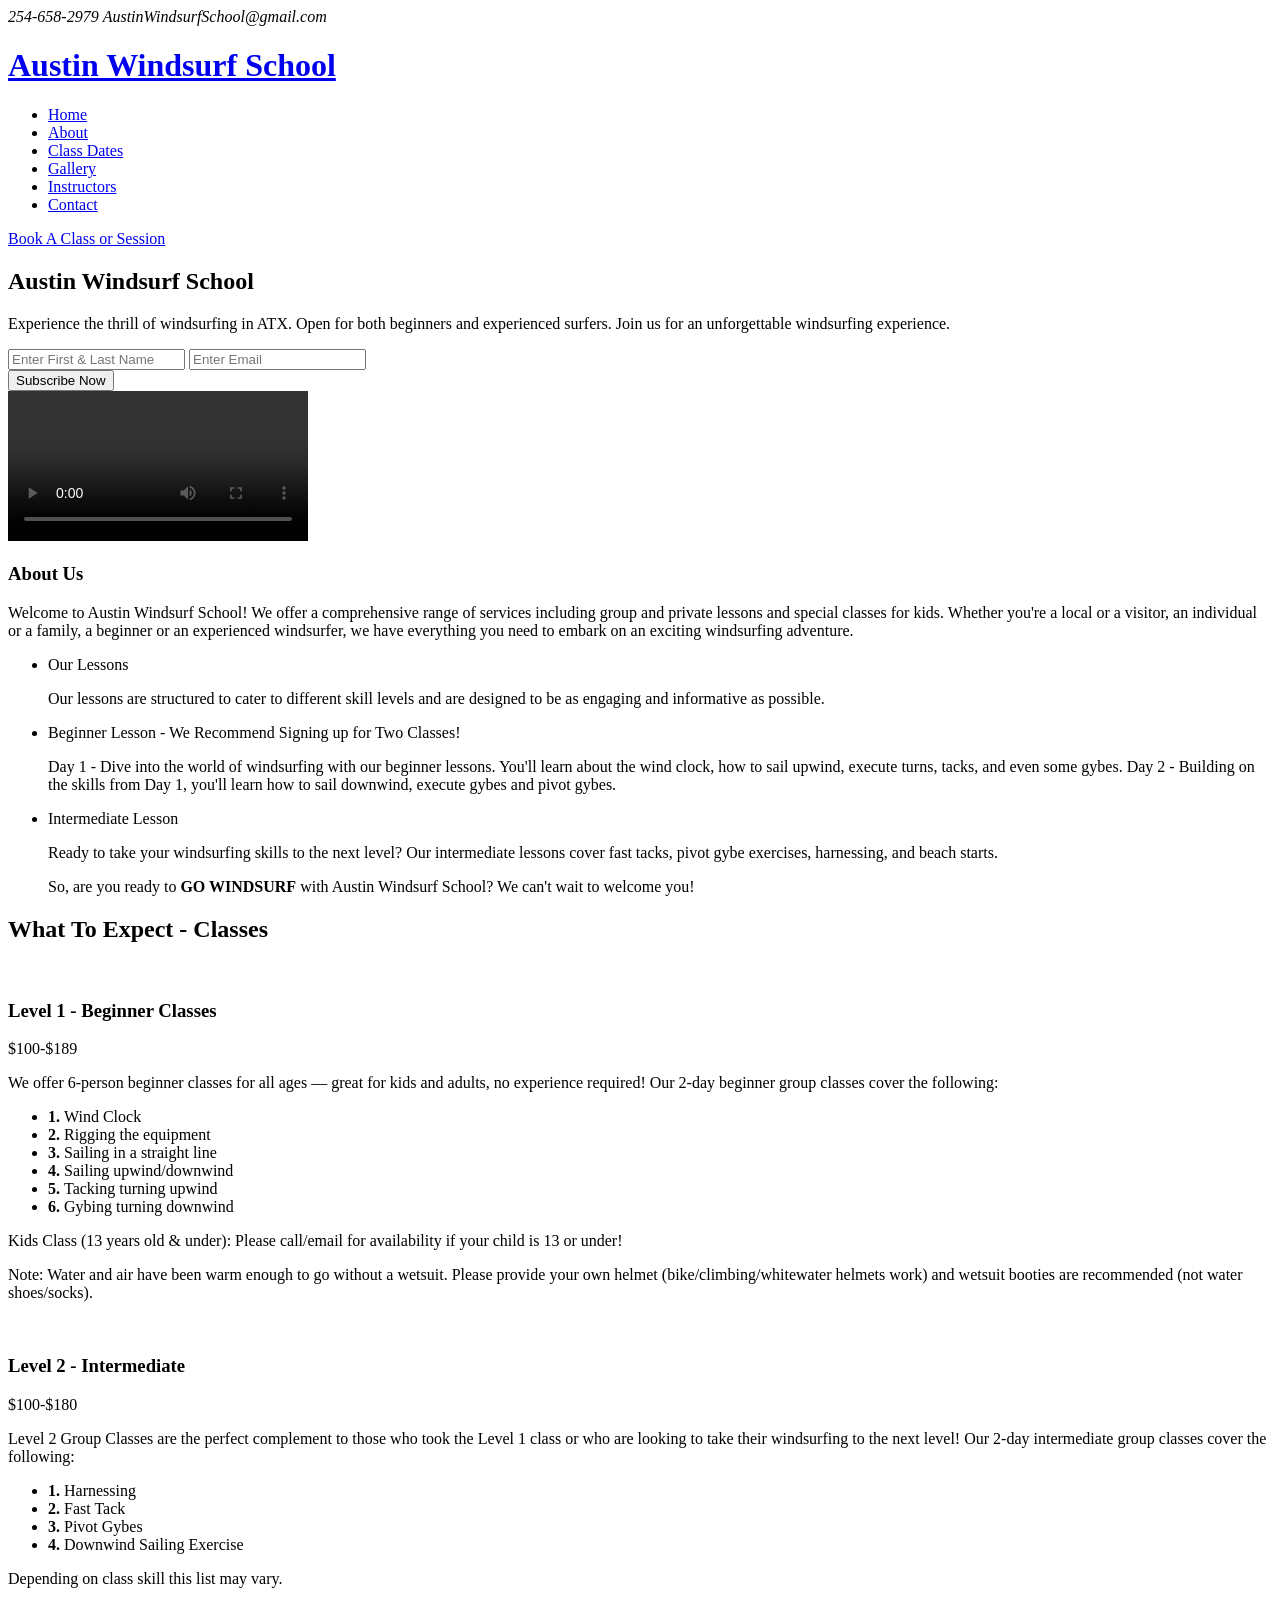
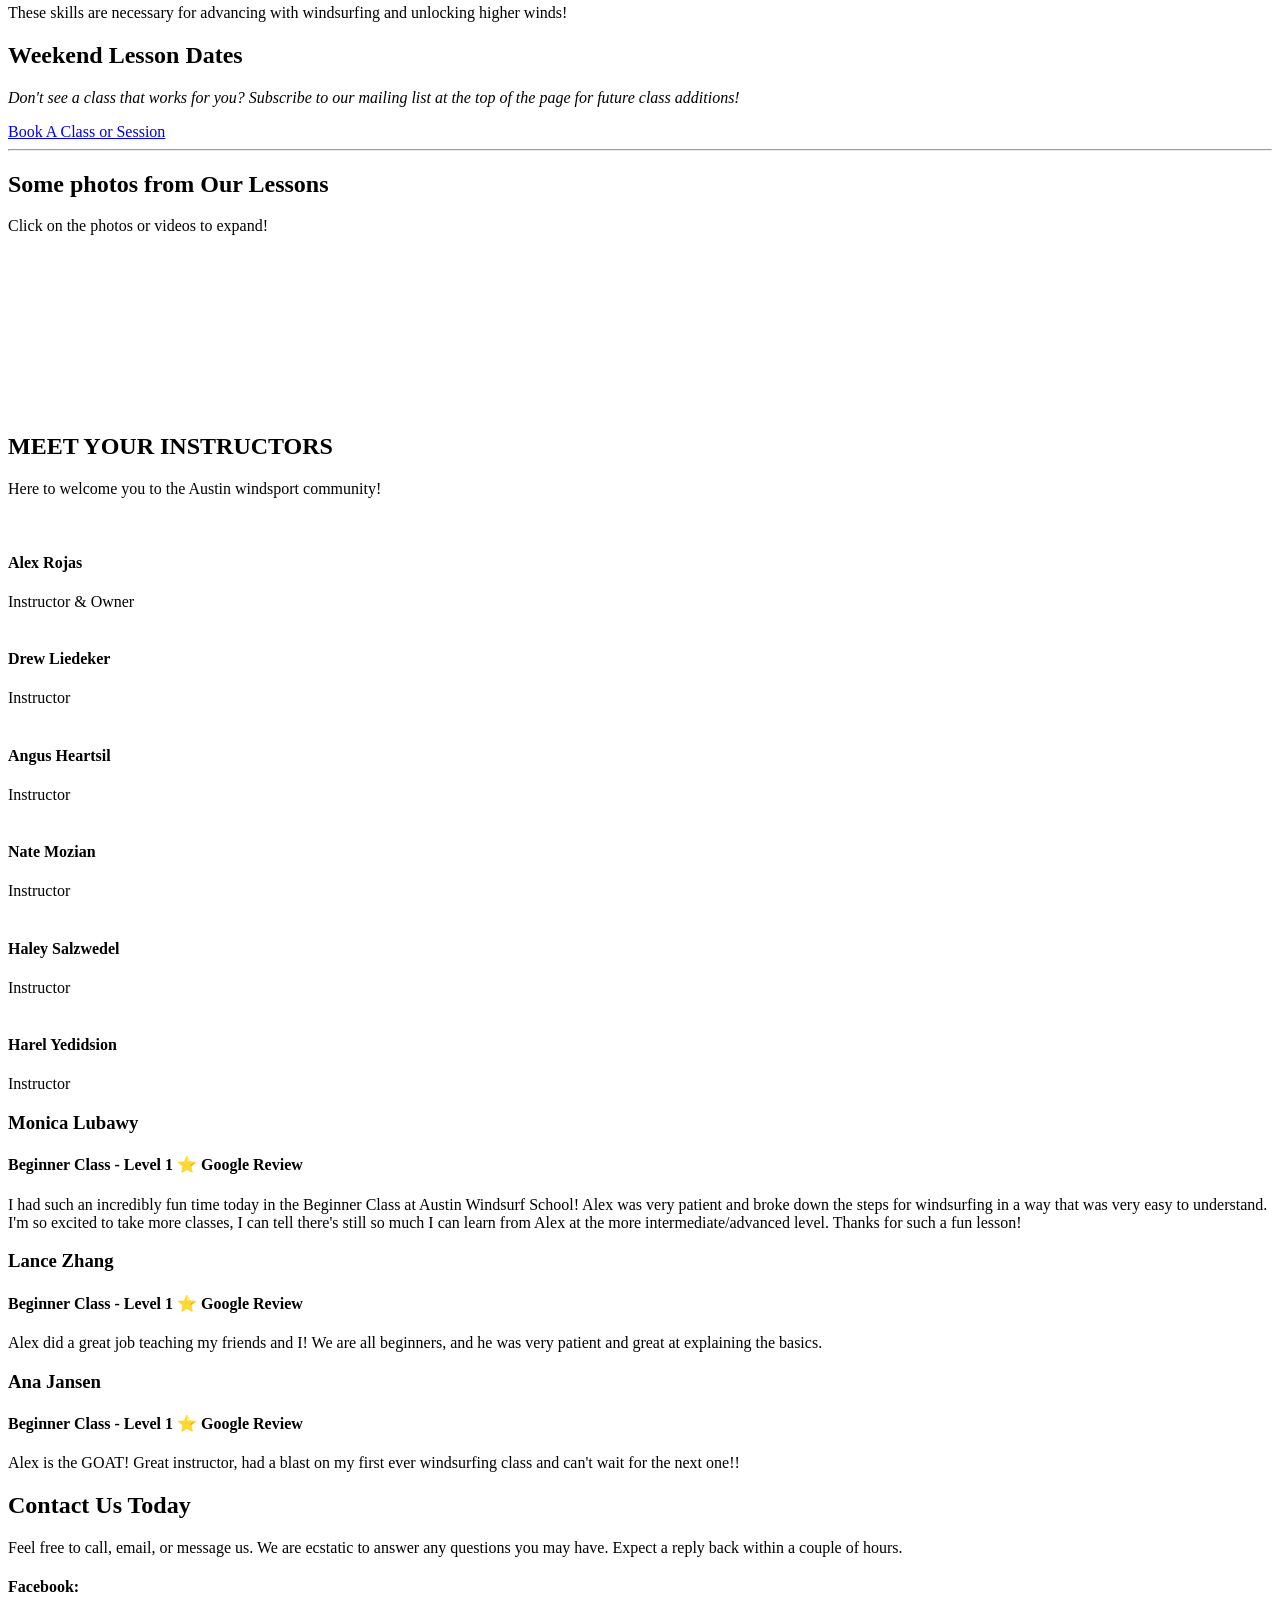
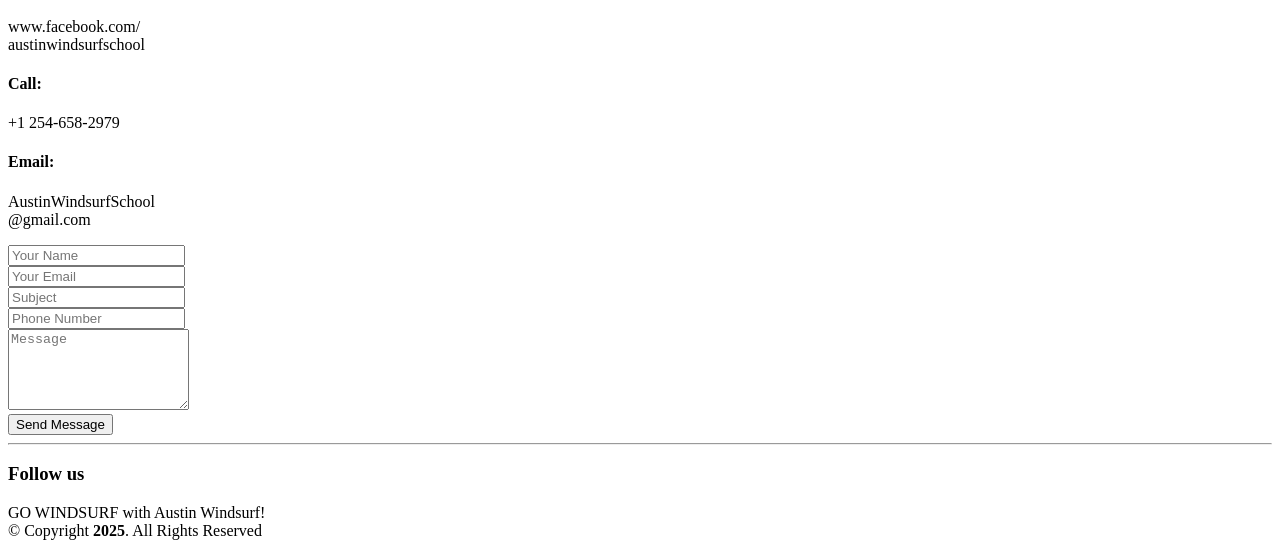
==== commit fc215519: "Update index.html eliminated rentals, discounts and refund policy" ====
--- a/index.html
+++ b/index.html
@@ -45,7 +45,8 @@
   <section id="topbar" class="d-flex align-items-center fixed-top topbar-transparent">
     <div class="container-fluid container-xl d-flex align-items-center justify-content-center justify-content-lg-start">
       <i class="bi bi-phone d-flex align-items-center"><span>254-658-2979</span></i>
-      <i class="bi bi-envelope ms-4 d-none d-lg-flex align-items-center"><span>AustinWindsurfSchool@gmail.com</span></i>    </div>
+      <i class="bi bi-envelope ms-4 d-none d-lg-flex align-items-center"><span>AustinWindsurfSchool@gmail.com</span></i>
+    </div>
   </section>
 
   <!-- ======= Header ======= -->
@@ -73,39 +74,34 @@
     </div>
   </header><!-- End Header -->
 
-    <!-- ======= Hero Section ======= -->
-    <section id="hero">
-      <div class="hero-container">
-        <div id="heroCarousel" data-bs-interval="5000" class="carousel slide carousel-fade" data-bs-ride="carousel">
-          <div class="carousel-item active" style="background-image: url(assets/img/slide/img-1.jpg);">
-
-            <div class="carousel-container">
-              <div class="carousel-content">
-                <h2 class="animate__animated animate__fadeInDown">Austin <span>Windsurf</span> School</h2>
-                <p class="animate__animated animate__fadeInUp" style="font-size: 1em; font-weight: bold; text-shadow: 2px 2px #000;">
-                  <strong>Sign up for Summer classes today before 10% Discount Expires!</strong>
-                </p>
-                <p class="animate__animated animate__fadeInUp">Experience the thrill of windsurfing in ATX. Open for both beginners and experienced surfers. Join us for an unforgettable windsurfing experience.</p>
-
-                 <div> <!-- ======= Signup form =======-->
-                    <form method="post" action="" name="subscription-form-mailing-list">
-                      <input type="text" name="first-name" placeholder="Enter First & Last Name" class="name-signup-email animate__animated animate__fadeInUp" required>
-                      <input type="email" name="your-email" placeholder="Enter Email" class="book-signup-email animate__animated animate__fadeInUp" required>
-                      <div>
-                        <button type="submit" value="Submit" id="submit"  class="btn-book animate__animated animate__fadeInUp" >Subscribe Now</button>
-                      </div>
-                    </form>
-                </div> <!-- ======= End Subscription form =======-->
-
-              </div>
-            </div>
-
-          </div>
+  <!-- ======= Hero Section ======= -->
+  <section id="hero">
+    <div class="hero-container">
+      <div id="heroCarousel" data-bs-interval="5000" class="carousel slide carousel-fade" data-bs-ride="carousel">
+        <div class="carousel-item active" style="background-image: url(assets/img/slide/img-1.jpg);">
+
+          <div class="carousel-container">
+            <div class="carousel-content">
+              <h2 class="animate__animated animate__fadeInDown">Austin <span>Windsurf</span> School</h2>
+              <p class="animate__animated animate__fadeInUp">Experience the thrill of windsurfing in ATX. Open for both beginners and experienced surfers. Join us for an unforgettable windsurfing experience.</p>
+
+              <div> <!-- ======= Signup form =======-->
+                <form method="post" action="" name="subscription-form-mailing-list">
+                  <input type="text" name="first-name" placeholder="Enter First & Last Name" class="name-signup-email animate__animated animate__fadeInUp" required>
+                  <input type="email" name="your-email" placeholder="Enter Email" class="book-signup-email animate__animated animate__fadeInUp" required>
+                  <div>
+                    <button type="submit" value="Submit" id="submit" class="btn-book animate__animated animate__fadeInUp">Subscribe Now</button>
+                  </div>
+                </form>
+              </div> <!-- ======= End Subscription form =======-->
+
+            </div>
+          </div>
+
         </div>
       </div>
     </div>
-
-    </section><!-- End Hero -->
+  </section><!-- End Hero -->
 
   <main id="main">
 
@@ -115,41 +111,39 @@
 
         <div class="row">
 
-          <div class="col-lg-5 align-items-stretch video-box md-3" >
-            <!-- Video Play Button (Venobox) -->
+          <div class="col-lg-5 align-items-stretch video-box md-3">
             <a data-vbvideo="assets/img/vid.mp4"></a>
-            <!-- Video Source (Hidden) -->
             <video controls>
-                <source src="assets/img/vid.mp4" type="video/mp4">
-                <source src="assets/img/vid.ogg" type="video/mp4">
-                Your browser does not support the video tag.
+              <source src="assets/img/vid.mp4" type="video/mp4">
+              <source src="assets/img/vid.ogg" type="video/mp4">
+              Your browser does not support the video tag.
             </video>
           </div>
 
           <div class="col-lg-7 d-flex flex-column justify-content-center align-items-stretch md-3">
 
             <div class="content">
-              <h3>About Us <strong></strong></h3>
+              <h3>About Us</h3>
               <p>
-                Welcome to Austin Windsurf School! We offer a comprehensive range of services including group and private lessons, special classes for kids, and equipment rentals. Whether you’re a local or a visitor, an individual or a family, a beginner or an experienced windsurfer, we have everything you need to embark on an exciting windsurfing adventure.              </p>
-                <ul>
-                  <li><i class="bx bx-check"></i> Our Lessons</li>
-                  <p class="fst-italic">
-                    Our lessons are structured to cater to different skill levels and are designed to be as engaging and informative as possible.
-                  </p>
-                  <li><i class="bx bx-check"></i> Begginer Lesson - We Recommend Signing up for Two Classes!</li>
-                  <p class="fst-italic">
-                   Day 1 - Dive into the world of windsurfing with our beginner lessons. You’ll learn about the wind clock, how to sail upwind, execute turns, tacks, and even some gybes. Day 2 - Building on the skills from Day 1, you’ll learn how to sail downwind, execute gybes and pivot gybes.
-                </p>
-                  <li><i class="bx bx-check"></i> Intermediate Lesson</li>
-                  <p class="fst-italic">
-                    Ready to take your windsurfing skills to the next level? Our intermediate lessons cover fast tacks, pivot gybe exercises, harnessing, and beach starts.
-                  </p>
-                  <p>
-                    So, are you ready to <strong> GO WINDSURF</strong> with Austin Windsurf School? We can’t wait to welcome you!
-                  </p>
+                Welcome to Austin Windsurf School! We offer a comprehensive range of services including group and private lessons and special classes for kids. Whether you're a local or a visitor, an individual or a family, a beginner or an experienced windsurfer, we have everything you need to embark on an exciting windsurfing adventure.
+              </p>
+              <ul>
+                <li><i class="bx bx-check"></i> Our Lessons</li>
+                <p class="fst-italic">
+                  Our lessons are structured to cater to different skill levels and are designed to be as engaging and informative as possible.
+                </p>
+                <li><i class="bx bx-check"></i> Beginner Lesson - We Recommend Signing up for Two Classes!</li>
+                <p class="fst-italic">
+                  Day 1 - Dive into the world of windsurfing with our beginner lessons. You'll learn about the wind clock, how to sail upwind, execute turns, tacks, and even some gybes. Day 2 - Building on the skills from Day 1, you'll learn how to sail downwind, execute gybes and pivot gybes.
+                </p>
+                <li><i class="bx bx-check"></i> Intermediate Lesson</li>
+                <p class="fst-italic">
+                  Ready to take your windsurfing skills to the next level? Our intermediate lessons cover fast tacks, pivot gybe exercises, harnessing, and beach starts.
+                </p>
+                <p>
+                  So, are you ready to <strong>GO WINDSURF</strong> with Austin Windsurf School? We can't wait to welcome you!
+                </p>
               </ul>
-
             </div>
 
           </div>
@@ -159,131 +153,106 @@
       </div>
     </section><!-- End About Section -->
 
-    <!-- ======= What to Expect Lessons & Rentals Section ======= -->
+    <!-- ======= What to Expect Classes Section ======= -->
     <section id="events" class="events">
       <div class="container">
-                <div class="section-title">
-        <h2><span>What To Expect -</span> Classes & Rentals</h2>
-      </div>
-
-      <div class="events-slider swiper">
-        <div class="swiper-wrapper" >
-
-          <div class="swiper-slide">
-            <div class="row event-item">
-              <div class="col-lg-6 ">
-                <img src="assets/img/beginner-class.jpg" class="img-fluid class-content" alt="">
-              </div>
-              <div class="col-lg-6 pt-4 pt-lg-0 content">
-                <h3>Level 1 - Beginner Classes</h3>
-                <div class="price">
-                  <p><span>$100-$189</span></p>
-                </div>
-                <p class="fst-italic">
-                  This Spring we will be offering 6-person beginner classes. All ages, good for kids and adults, and no experienced required! Our 2-day beginner group classes cover the following:
-                </p>
-                <ul>
-                  <li><strong>1. </strong>Wind Clock</li>
-                  <li><strong>2. </strong>Rigging the equipment</li>
-                  <li><strong>3. </strong>Sailing in a straight line </li>
-                  <li><strong>4. </strong>Sailing upwind/downwind</li>
-                  <li><strong>5. </strong>Tacking turning upwind</li>
-                  <li><strong>6. </strong>Gybing turning downwind</li>
+        <div class="section-title">
+          <h2><span>What To Expect -</span> Classes</h2>
+        </div>
+
+        <div class="events-slider swiper">
+          <div class="swiper-wrapper">
+
+            <div class="swiper-slide">
+              <div class="row event-item">
+                <div class="col-lg-6">
+                  <img src="assets/img/beginner-class.jpg" class="img-fluid class-content" alt="">
+                </div>
+                <div class="col-lg-6 pt-4 pt-lg-0 content">
+                  <h3>Level 1 - Beginner Classes</h3>
+                  <div class="price">
+                    <p><span>$100-$189</span></p>
+                  </div>
+                  <p class="fst-italic">
+                    We offer 6-person beginner classes for all ages — great for kids and adults, no experience required! Our 2-day beginner group classes cover the following:
+                  </p>
+                  <ul>
+                    <li><strong>1. </strong>Wind Clock</li>
+                    <li><strong>2. </strong>Rigging the equipment</li>
+                    <li><strong>3. </strong>Sailing in a straight line</li>
+                    <li><strong>4. </strong>Sailing upwind/downwind</li>
+                    <li><strong>5. </strong>Tacking turning upwind</li>
+                    <li><strong>6. </strong>Gybing turning downwind</li>
                   </ul>
-                <p>
-                  Kids Class (13 years old & under): Please call/email for availability if your child is 13 or under!
-                </p>
-                <p>Note: Water and air have been warm enough to go without a wetsuit. Please provide your own helmet (bike/climbing/whitewater helmets work) and wetsuit booties are recommended (not water shoes/socks).
-                </p>
-              </div>
-            </div>
-          </div><!-- End of beginner class item -->
-
-          <div class="swiper-slide" >
-            <div class="row event-item">
-              <div class="col-lg-6">
-                <img src="assets/img/inter-class.jpg" class="img-fluid" alt="">
-              </div>
-              <div class="col-lg-6 pt-4 pt-lg-0 content">
-                <h3>Level 2 - Intermediate</h3>
-                <div class="price">
-                  <p><span>$100-$180</span></p>
-                </div>
-                <p class="fst-italic">
-                  Level 2 Beginner Group Classes are the perfect complement to those who took the Level 1 class or who are looking to take their windsurfing to the next level! Our 2-day beginner group classes cover the following:
-                </p>
-                <ul>
-                  <li><strong>1.</strong> Harnessing</li>
-                  <li><strong>2.</strong> Fast Tack </li>
-                  <li><strong>3.</strong> Pivot Gybes</li>
-                  <li><strong>4.</strong> Downwind Sailing Exercise </li>
-                </ul>
-                <p>Depending on class skill this list may vary. </p>
-                <p>
-                  These skills are necessary for advancing with windsurfing and unlocking higher winds!
-                </p>
-              </div>
-            </div>
-          </div><!-- End intermediate lesson item -->
-
-          <div class="swiper-slide">
-            <div class="row event-item">
-              <div class="col-lg-6">
-                <img src="assets/img/private-class.jpg" class="img-fluid" alt="">
-              </div>
-              <div class="col-lg-6 pt-4 pt-lg-0 content">
-                <h3>Private Lessons and Rentals</h3>
-                <div class="price">
-                  <p><span>$30-$200</span></p>
-                </div>
-                <ul>
-                  <li><i class="bi bi-check-circle"></i> 1:1 Windsurf Lesson (2.5 hours) $200</li>
-                  <li><i class="bi bi-check-circle"></i> 1:1 Beginner Windskate Lesson (2 hours) $100</li>
-                  <li><i class="bi bi-check-circle"></i> 1:1 Windsurf Board and Sail <strong>Rental</strong> $40 per day </li>
-                </ul>
-                <p>
-                  Equipment is located on site at Lake Pflugerville Park. Not included: Helmet or wetsuit.
-                </p>
-              </div>
-            </div>
-          </div><!-- End private item -->
-
-        </div>
-        <div class="swiper-pagination"></div>
-      </div>
-
-    </div>
+                  <p>
+                    Kids Class (13 years old & under): Please call/email for availability if your child is 13 or under!
+                  </p>
+                  <p>Note: Water and air have been warm enough to go without a wetsuit. Please provide your own helmet (bike/climbing/whitewater helmets work) and wetsuit booties are recommended (not water shoes/socks).
+                  </p>
+                </div>
+              </div>
+            </div><!-- End of beginner class item -->
+
+            <div class="swiper-slide">
+              <div class="row event-item">
+                <div class="col-lg-6">
+                  <img src="assets/img/inter-class.jpg" class="img-fluid" alt="">
+                </div>
+                <div class="col-lg-6 pt-4 pt-lg-0 content">
+                  <h3>Level 2 - Intermediate</h3>
+                  <div class="price">
+                    <p><span>$100-$180</span></p>
+                  </div>
+                  <p class="fst-italic">
+                    Level 2 Group Classes are the perfect complement to those who took the Level 1 class or who are looking to take their windsurfing to the next level! Our 2-day intermediate group classes cover the following:
+                  </p>
+                  <ul>
+                    <li><strong>1.</strong> Harnessing</li>
+                    <li><strong>2.</strong> Fast Tack</li>
+                    <li><strong>3.</strong> Pivot Gybes</li>
+                    <li><strong>4.</strong> Downwind Sailing Exercise</li>
+                  </ul>
+                  <p>Depending on class skill this list may vary.</p>
+                  <p>
+                    These skills are necessary for advancing with windsurfing and unlocking higher winds!
+                  </p>
+                </div>
+              </div>
+            </div><!-- End intermediate lesson item -->
+
+          </div>
+          <div class="swiper-pagination"></div>
+        </div>
+
+      </div>
     </section><!-- End Events Section -->
 
     <!-- ======= Weekend Lesson Dates Section ======= -->
     <section id="menu" class="menu">
-    <div class="container">
-
-      <div class="section-title">
-        <h2>Weekend <span>Lesson Dates</span></h2>
-        <p>If you refer a friend to a class, you get 50% off one rental. Call for discount.
-          <i> Don't see a class that works for you? Subscribe to our mailing list at the top of the page for future class additions!</i></p>
-
-      </div>
-
-      <div class="row">
-        <div class="col-lg-12 d-flex justify-content-center">
-          <ul id="menu-flters">
-
-          </ul>
-        </div>
-      </div>
-
-      <div class="row menu-container" id="class-list">
-      </div>
-
-    </div>
-    <div class="text-center button-container">
-      <a target="" href="sign-up.html" class="sign-up-btn">Book A Class or Session</a>
-    </div>
+      <div class="container">
+
+        <div class="section-title">
+          <h2>Weekend <span>Lesson Dates</span></h2>
+          <p><i>Don't see a class that works for you? Subscribe to our mailing list at the top of the page for future class additions!</i></p>
+        </div>
+
+        <div class="row">
+          <div class="col-lg-12 d-flex justify-content-center">
+            <ul id="menu-flters"></ul>
+          </div>
+        </div>
+
+        <div class="row menu-container" id="class-list">
+        </div>
+
+      </div>
+      <div class="text-center button-container">
+        <a target="" href="sign-up.html" class="sign-up-btn">Book A Class or Session</a>
+      </div>
     </section><!-- End Menu Section -->
 
-    <hr> <!-- New line-->
+    <hr>
+
     <!-- ======= Gallery Section ======= -->
     <section id="gallery" class="gallery">
       <div class="container-fluid">
@@ -372,16 +341,16 @@
       </div>
     </section><!-- End Gallery Section -->
 
-    <!-- ======= Chefs Section ======= -->
+    <!-- ======= Instructors Section ======= -->
     <section id="chefs" class="chefs">
       <div class="container">
 
         <div class="section-title">
           <h2>MEET YOUR <span>INSTRUCTORS</span></h2>
-          <p>Seattle raised sailors and windsurfers here to welcome you to the Austin windsport community!</p>
-        </div>
-
-        <div class="row center ">
+          <p>Here to welcome you to the Austin windsport community!</p>
+        </div>
+
+        <div class="row center">
 
           <div class="col-md-6">
             <div class="member">
@@ -389,12 +358,6 @@
               <div class="member-info">
                 <h4>Alex Rojas</h4>
                 <span>Instructor & Owner</span>
-              <!--   <div class="social">
-                  <a href=""><i class="bi bi-twitter"></i></a>
-                  <a href=""><i class="bi bi-facebook"></i></a>
-                  <a href=""><i class="bi bi-instagram"></i></a>
-                  <a href=""><i class="bi bi-linkedin"></i></a>
-                </div> -->
               </div>
             </div>
           </div>
@@ -405,12 +368,6 @@
               <div class="member-info">
                 <h4>Drew Liedeker</h4>
                 <span>Instructor</span>
-              <!--  <div class="social">
-                  <a href=""><i class="bi bi-twitter"></i></a>
-                  <a href=""><i class="bi bi-facebook"></i></a>
-                  <a href=""><i class="bi bi-instagram"></i></a>
-                  <a href=""><i class="bi bi-linkedin"></i></a>
-                </div> -->
               </div>
             </div>
           </div>
@@ -421,141 +378,94 @@
               <div class="member-info">
                 <h4>Angus Heartsil</h4>
                 <span>Instructor</span>
-              <!--   <div class="social">
-                  <a href=""><i class="bi bi-twitter"></i></a>
-                  <a href=""><i class="bi bi-facebook"></i></a>
-                  <a href=""><i class="bi bi-instagram"></i></a>
-                  <a href=""><i class="bi bi-linkedin"></i></a>
-                </div> -->
-              </div>
-            </div>
-          </div>
-
-                    <div class="col-md-6">
+              </div>
+            </div>
+          </div>
+
+          <div class="col-md-6">
             <div class="member">
               <div class="pic"><img src="assets/img/chefs/nate.jpg" class="img-fluid" alt=""></div>
               <div class="member-info">
                 <h4>Nate Mozian</h4>
                 <span>Instructor</span>
-              <!--   <div class="social">
-                  <a href=""><i class="bi bi-twitter"></i></a>
-                  <a href=""><i class="bi bi-facebook"></i></a>
-                  <a href=""><i class="bi bi-instagram"></i></a>
-                  <a href=""><i class="bi bi-linkedin"></i></a>
-                </div> -->
-              </div>
-            </div>
-          </div>
-
-                    <div class="col-md-6">
+              </div>
+            </div>
+          </div>
+
+          <div class="col-md-6">
             <div class="member">
               <div class="pic"><img src="assets/img/chefs/haley.jpg" class="img-fluid" alt=""></div>
               <div class="member-info">
                 <h4>Haley Salzwedel</h4>
                 <span>Instructor</span>
-              <!--   <div class="social">
-                  <a href=""><i class="bi bi-twitter"></i></a>
-                  <a href=""><i class="bi bi-facebook"></i></a>
-                  <a href=""><i class="bi bi-instagram"></i></a>
-                  <a href=""><i class="bi bi-linkedin"></i></a>
-                </div> -->
-              </div>
-            </div>
-          </div>
-
-                    <div class="col-md-6">
+              </div>
+            </div>
+          </div>
+
+          <div class="col-md-6">
             <div class="member">
               <div class="pic"><img src="assets/img/chefs/harel.jpg" class="img-fluid" alt=""></div>
               <div class="member-info">
                 <h4>Harel Yedidsion</h4>
                 <span>Instructor</span>
-              <!--   <div class="social">
-                  <a href=""><i class="bi bi-twitter"></i></a>
-                  <a href=""><i class="bi bi-facebook"></i></a>
-                  <a href=""><i class="bi bi-instagram"></i></a>
-                  <a href=""><i class="bi bi-linkedin"></i></a>
-                </div> -->
-              </div>
-            </div>
-          </div>
-        </div>
-
-      </div>
-    </section><!-- End Chefs Section -->
+              </div>
+            </div>
+          </div>
+
+        </div>
+
+      </div>
+    </section><!-- End Instructors Section -->
 
     <!-- ======= Testimonials Section ======= -->
     <section id="testimonials" class="testimonials">
       <div class="container position-relative">
 
-        <ol  id="hero-carousel-indicators"></ol>
+        <ol id="hero-carousel-indicators"></ol>
         <div class="testimonials-slider swiper" data-aos="fade-up" data-aos-delay="100">
           <div class="swiper-wrapper">
 
             <div class="swiper-slide">
               <div class="testimonial-item">
-                <h3></h3>
-                <h4>Beginner Lesson - Level 1</h4>
+                <h3>Monica Lubawy</h3>
+                <h4>Beginner Class - Level 1 ⭐ Google Review</h4>
                 <div class="stars">
                   <i class="bi bi-star-fill"></i><i class="bi bi-star-fill"></i><i class="bi bi-star-fill"></i><i class="bi bi-star-fill"></i><i class="bi bi-star-fill"></i>
                 </div>
                 <p>
                   <i class="bx bxs-quote-alt-left quote-icon-left"></i>
-                  Dan taught me how to windsurf a few years ago and pretty soon got me the opportunity to teach myself. He cares a lot about his students and is always following up with their progress and helping them out with gear. He is an amazing person and instructor who's also incredibly talented at windsurfing. You may frequently see Dan practicing something new even with no wind, that gives you a glimpse of his passion for this sport and community.                </p>
+                  I had such an incredibly fun time today in the Beginner Class at Austin Windsurf School! Alex was very patient and broke down the steps for windsurfing in a way that was very easy to understand. I'm so excited to take more classes, I can tell there's still so much I can learn from Alex at the more intermediate/advanced level. Thanks for such a fun lesson!
+                  <i class="bx bxs-quote-alt-right quote-icon-right"></i>
+                </p>
               </div>
             </div><!-- End testimonial item -->
 
             <div class="swiper-slide">
               <div class="testimonial-item">
-                <h3></h3>
-                <h4>Beginner Lesson - Level 1</h4>
+                <h3>Lance Zhang</h3>
+                <h4>Beginner Class - Level 1 ⭐ Google Review</h4>
                 <div class="stars">
                   <i class="bi bi-star-fill"></i><i class="bi bi-star-fill"></i><i class="bi bi-star-fill"></i><i class="bi bi-star-fill"></i><i class="bi bi-star-fill"></i>
                 </div>
                 <p>
                   <i class="bx bxs-quote-alt-left quote-icon-left"></i>
-                  Dan is super enthusiastic about windsurfing and its infectious. He has a ton of experience and is a great teacher.                  <i class="bx bxs-quote-alt-right quote-icon-right"></i>
+                  Alex did a great job teaching my friends and I! We are all beginners, and he was very patient and great at explaining the basics.
+                  <i class="bx bxs-quote-alt-right quote-icon-right"></i>
                 </p>
               </div>
             </div><!-- End testimonial item -->
 
             <div class="swiper-slide">
               <div class="testimonial-item">
-                <h3></h3>
-                <h4>Beginner Lesson - Level 1</h4>
+                <h3>Ana Jansen</h3>
+                <h4>Beginner Class - Level 1 ⭐ Google Review</h4>
                 <div class="stars">
                   <i class="bi bi-star-fill"></i><i class="bi bi-star-fill"></i><i class="bi bi-star-fill"></i><i class="bi bi-star-fill"></i><i class="bi bi-star-fill"></i>
                 </div>
                 <p>
                   <i class="bx bxs-quote-alt-left quote-icon-left"></i>
-                  Dan is personable, knowledgeable, and passionate. He makes a hard and tiring learning process feel fun and enjoyable. He is always trying to improve himself in addition to helping others, and he makes even beginner windsurfers (like me) feel like collaborators in that process. Highly recommend!                  <i class="bx bxs-quote-alt-right quote-icon-right"></i>
-                </p>
-              </div>
-            </div><!-- End testimonial item -->
-
-            <div class="swiper-slide">
-              <div class="testimonial-item">
-                <h3></h3>
-                <h4>Beginner Lesson - Level 1</h4>
-                <div class="stars">
-                  <i class="bi bi-star-fill"></i><i class="bi bi-star-fill"></i><i class="bi bi-star-fill"></i><i class="bi bi-star-fill"></i><i class="bi bi-star-fill"></i>
-                </div>
-                <p>
-                  <i class="bx bxs-quote-alt-left quote-icon-left"></i>
-                  I took lessons with Hana and Dan in Seattle and I would recommend them for anyone that is looking to start windsurfing. They are friendly, patient, and very knowledgeable about windsurfing                  <i class="bx bxs-quote-alt-right quote-icon-right"></i>
-                </p>
-              </div>
-            </div><!-- End testimonial item -->
-
-            <div class="swiper-slide">
-              <div class="testimonial-item">
-                <h3></h3>
-                <h4>Beginner Lesson - Level 1</h4>
-                <div class="stars">
-                  <i class="bi bi-star-fill"></i><i class="bi bi-star-fill"></i><i class="bi bi-star-fill"></i><i class="bi bi-star-fill"></i><i class="bi bi-star-fill"></i>
-                </div>
-                <p>
-                  <i class="bx bxs-quote-alt-left quote-icon-left"></i>
-                  We have sailed with Dan in Seattle and the Gorge for the past 2 years. Dan is really motivated to continue learning and help advance his students. He is dialed in to the windsurfing community and is really enthusiastic.                  <i class="bx bxs-quote-alt-right quote-icon-right"></i>
+                  Alex is the GOAT! Great instructor, had a blast on my first ever windsurfing class and can't wait for the next one!!
+                  <i class="bx bxs-quote-alt-right quote-icon-right"></i>
                 </p>
               </div>
             </div><!-- End testimonial item -->
@@ -569,118 +479,80 @@
 
     <!-- ======= Contact Section ======= -->
     <section id="contact" class="contact">
- 	<!-- ======= Location ======= --> 
-		<!-- Ocultar
-      <div class="container">
+
+      <div class="container mt-5">
         <div class="section-title">
-          <h2>Lesson Locations</h2>
-          <p>Location: Russell Park on Lake Georgetown; Pflugerville Park; occasionally Bob Wentz park, we are a mobile school</p>
-        </div>
-
-        <div class="map">
-          <iframe style="border:0; width: 100%; height: 350px;" src="https://www.google.com/maps/embed?pb=!1m18!1m12!1m3!1d6879.535670882796!2d-97.56882317933882!3d30.442682705081097!2m3!1f0!2f0!3f0!3m2!1i1024!2i768!4f13.1!3m3!1m2!1s0x8644c5abc3cd8f69%3A0x7b6f80f3b0f57962!2sLake%20Pflugerville!5e0!3m2!1sen!2smx!4v1712931531483!5m2!1sen!2smx" width="600" height="450" style="border:0;" allowfullscreen="" loading="lazy" referrerpolicy="no-referrer-when-downgrade">" frameborder="0" allowfullscreen></iframe>
-        </div> 
-		-->
-
-        <div class="container mt-5">
-          <div class="section-title">
-            <h2>Contact Us Today</h2>
-            <p>Feel free to call, email, or message us. We are ecstatic to answer any questions you may have. Expect a reply back within a couple of hours.</p>
-        </div>
-      </div>
-
-        <div class="info-wrap">
-          <div class="row">
-            <div class="col-lg-3 col-md-6 info">
-              <i class="bi bi-facebook"></i>
-              <h4>Facebook:</h4>
-              <p>www.facebook.com/<br>austinwindsurfschool</p>
-            </div>
-
-            <div class="col-lg-3 col-md-6 info mt-4 mt-lg-0">
-              <i class="bi bi-phone"></i>
-              <h4>Call:</h4>
-              <p>+1 254-658-2979</p>
-            </div>
-
-            <div class="col-lg-3 col-md-6 info mt-4 mt-lg-0">
-              <i class="bi bi-envelope"></i>
-              <h4>Email:</h4>
-              <p>AustinWindsurfSchool<br>@gmail.com</p>
-            </div>
-          </div>
-
-        </div>
-
-        <form  class="contact-email-form" action="https://api.web3forms.com/submit" method="POST">
-          <input type="hidden" name="access_key" value="8b412aff-5c42-467a-a838-2a1e38f1df45">
-
-          <div class="row">
-            <div class="col-md-6 form-group">
-              <input type="text" class="form-control" id="name" name="name" placeholder="Your Name" required>
-            </div>
-            <div class="col-md-6 form-group">
-              <input type="email" class="form-control" id="email" name="email" placeholder="Your Email" required>
-            </div>
-          </div>
-          <div class="row">
-            <div class="col-md-6 form-group">
-              <input type="text" class="form-control" id="subject" name="subject" placeholder="Subject" required>
-            </div>
-            <div class="col-md-6 form-group">
-              <input type="phone"  class="form-control" id="phone" name="phone" placeholder="Phone Number" required>
-            </div>
-          </div>
-          <div class="form-group">
-            <textarea class="form-control" rows="5" id="message" name="message" placeholder="Message" required></textarea>
-          </div>
-          <div class="text-center">
-            <button type="submit" >Send Message</button>
-          </div>
-        </form>
-
-
-      </div>
+          <h2>Contact Us Today</h2>
+          <p>Feel free to call, email, or message us. We are ecstatic to answer any questions you may have. Expect a reply back within a couple of hours.</p>
+        </div>
+      </div>
+
+      <div class="info-wrap">
+        <div class="row">
+          <div class="col-lg-3 col-md-6 info">
+            <i class="bi bi-facebook"></i>
+            <h4>Facebook:</h4>
+            <p>www.facebook.com/<br>austinwindsurfschool</p>
+          </div>
+
+          <div class="col-lg-3 col-md-6 info mt-4 mt-lg-0">
+            <i class="bi bi-phone"></i>
+            <h4>Call:</h4>
+            <p>+1 254-658-2979</p>
+          </div>
+
+          <div class="col-lg-3 col-md-6 info mt-4 mt-lg-0">
+            <i class="bi bi-envelope"></i>
+            <h4>Email:</h4>
+            <p>AustinWindsurfSchool<br>@gmail.com</p>
+          </div>
+        </div>
+      </div>
+
+      <form class="contact-email-form" action="https://api.web3forms.com/submit" method="POST">
+        <input type="hidden" name="access_key" value="8b412aff-5c42-467a-a838-2a1e38f1df45">
+
+        <div class="row">
+          <div class="col-md-6 form-group">
+            <input type="text" class="form-control" id="name" name="name" placeholder="Your Name" required>
+          </div>
+          <div class="col-md-6 form-group">
+            <input type="email" class="form-control" id="email" name="email" placeholder="Your Email" required>
+          </div>
+        </div>
+        <div class="row">
+          <div class="col-md-6 form-group">
+            <input type="text" class="form-control" id="subject" name="subject" placeholder="Subject" required>
+          </div>
+          <div class="col-md-6 form-group">
+            <input type="phone" class="form-control" id="phone" name="phone" placeholder="Phone Number" required>
+          </div>
+        </div>
+        <div class="form-group">
+          <textarea class="form-control" rows="5" id="message" name="message" placeholder="Message" required></textarea>
+        </div>
+        <div class="text-center">
+          <button type="submit">Send Message</button>
+        </div>
+      </form>
+
     </section><!-- End Contact Section -->
-    <hr> <!-- New line-->
-
-  <!-- ======= Lesson Cancellation Policy Section ======= -->
-  <section id="specials" class="specials">
-    <div class="container">
-
-      <div class="section-title">
-        <h2>Lesson Cancellation Policy</h2>
-      </div>
-      <div class="row justify-content-center">
-
-        <div class="col-lg-8">
-          <p> If you are unable to attend a program, it is imperative to notify us as soon as possible. Refunds will be subject to the following conditions, with cancellations processed exclusively Monday to Friday: </p>
-          <ul>
-            <li class="fst-italic">More than three weeks before the start of camp/class: 75% refund.</li>
-            <li class="fst-italic">Between one and three weeks before the start of camp/class: 25% refund.</li>
-            <li class="fst-italic">AWS is unable to offer refunds for cancellations submitted less than one week (five business days) before the start of class.</li>
-          </ul>
-          <p>AWS reserves the right to cancel classes without a minimum number of participants. For canceled classes, we will make every attempt to place participants in an alternate class. If unable to do so, a 100% refund will be issued.</p>
-        </div>
-      </div>
-
-        </div>
-      </div>
-    </div>
-  </section><!-- End Specials Section -->
+
+    <hr>
+
+  </main><!-- End #main -->
 
   <!-- ======= Footer ======= -->
   <footer id="footer">
     <div class="container">
-      <h3>Follow us </h3>
+      <h3>Follow us</h3>
       <div class="social-links">
-        <a target="_blank" href="https://www.tiktok.com/@doliverwindsurf?lang=en" class="twitter"><i class="bx bxl-tiktok"></i></a>
         <a target="_blank" href="https://www.facebook.com/austinwindsurfschool/" class="facebook"><i class="bx bxl-facebook"></i></a>
         <a target="_blank" href="https://www.instagram.com/austinwindsurfschool/?hl=en" class="instagram"><i class="bx bxl-instagram"></i></a>
       </div>
       <div class="copyright">
         GO WINDSURF with Austin Windsurf! <br>
-        &copy; Copyright <strong><span>2024</span></strong>. All Rights Reserved
+        &copy; Copyright <strong><span>2025</span></strong>. All Rights Reserved
       </div>
       <div class="credits">
       </div>
@@ -698,13 +570,11 @@
   <script src="https://cdnjs.cloudflare.com/ajax/libs/jquery/3.6.0/jquery.min.js"></script>
   <script src="https://cdnjs.cloudflare.com/ajax/libs/venobox/1.9.5/venobox.min.js"></script>
 
-
   <script src="assets/vendor/mail/contact-form-to-email.js"></script>
-
 
   <!-- External Sources -->
   <script src="https://unpkg.com/sweetalert/dist/sweetalert.min.js"></script>
-	<script src="https://smtpjs.com/v3/smtp.js"></script>
+  <script src="https://smtpjs.com/v3/smtp.js"></script>
 
   <!-- Template Main JS File -->
   <script src="assets/js/main.js"></script>
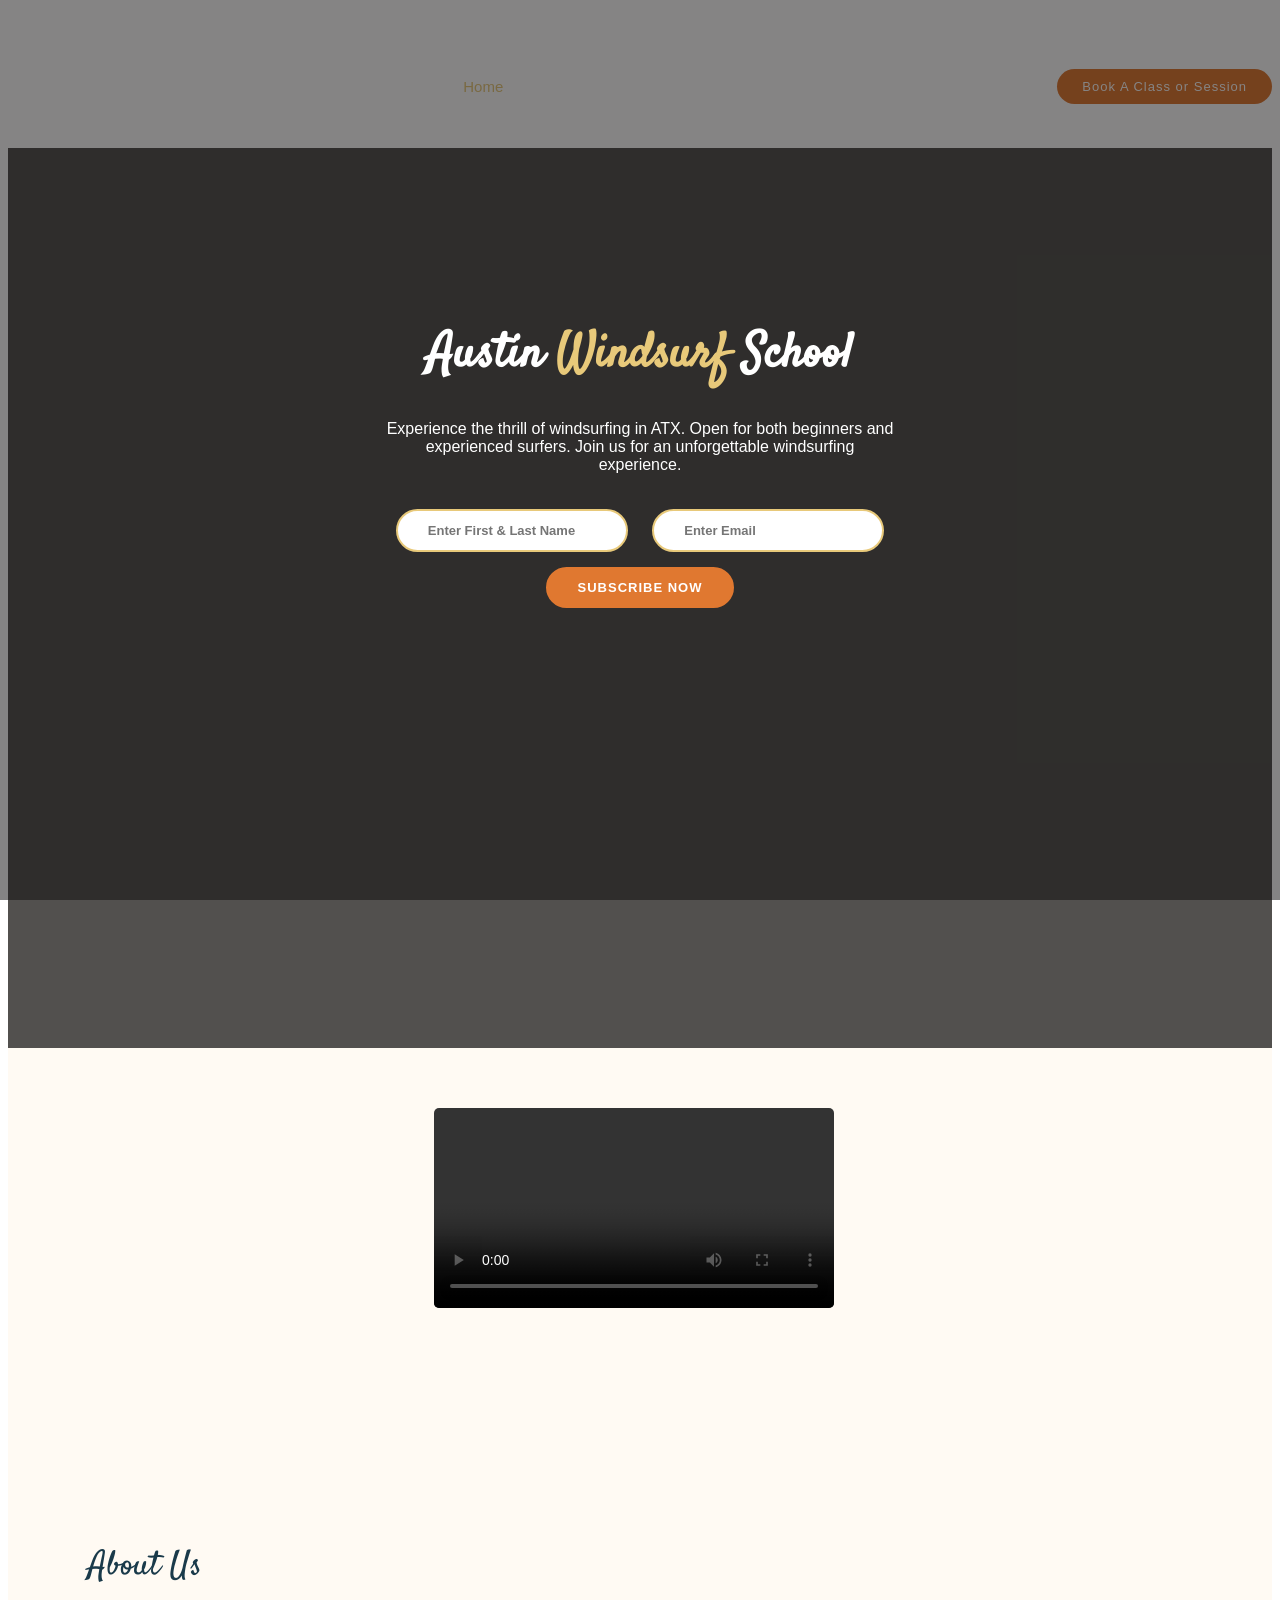
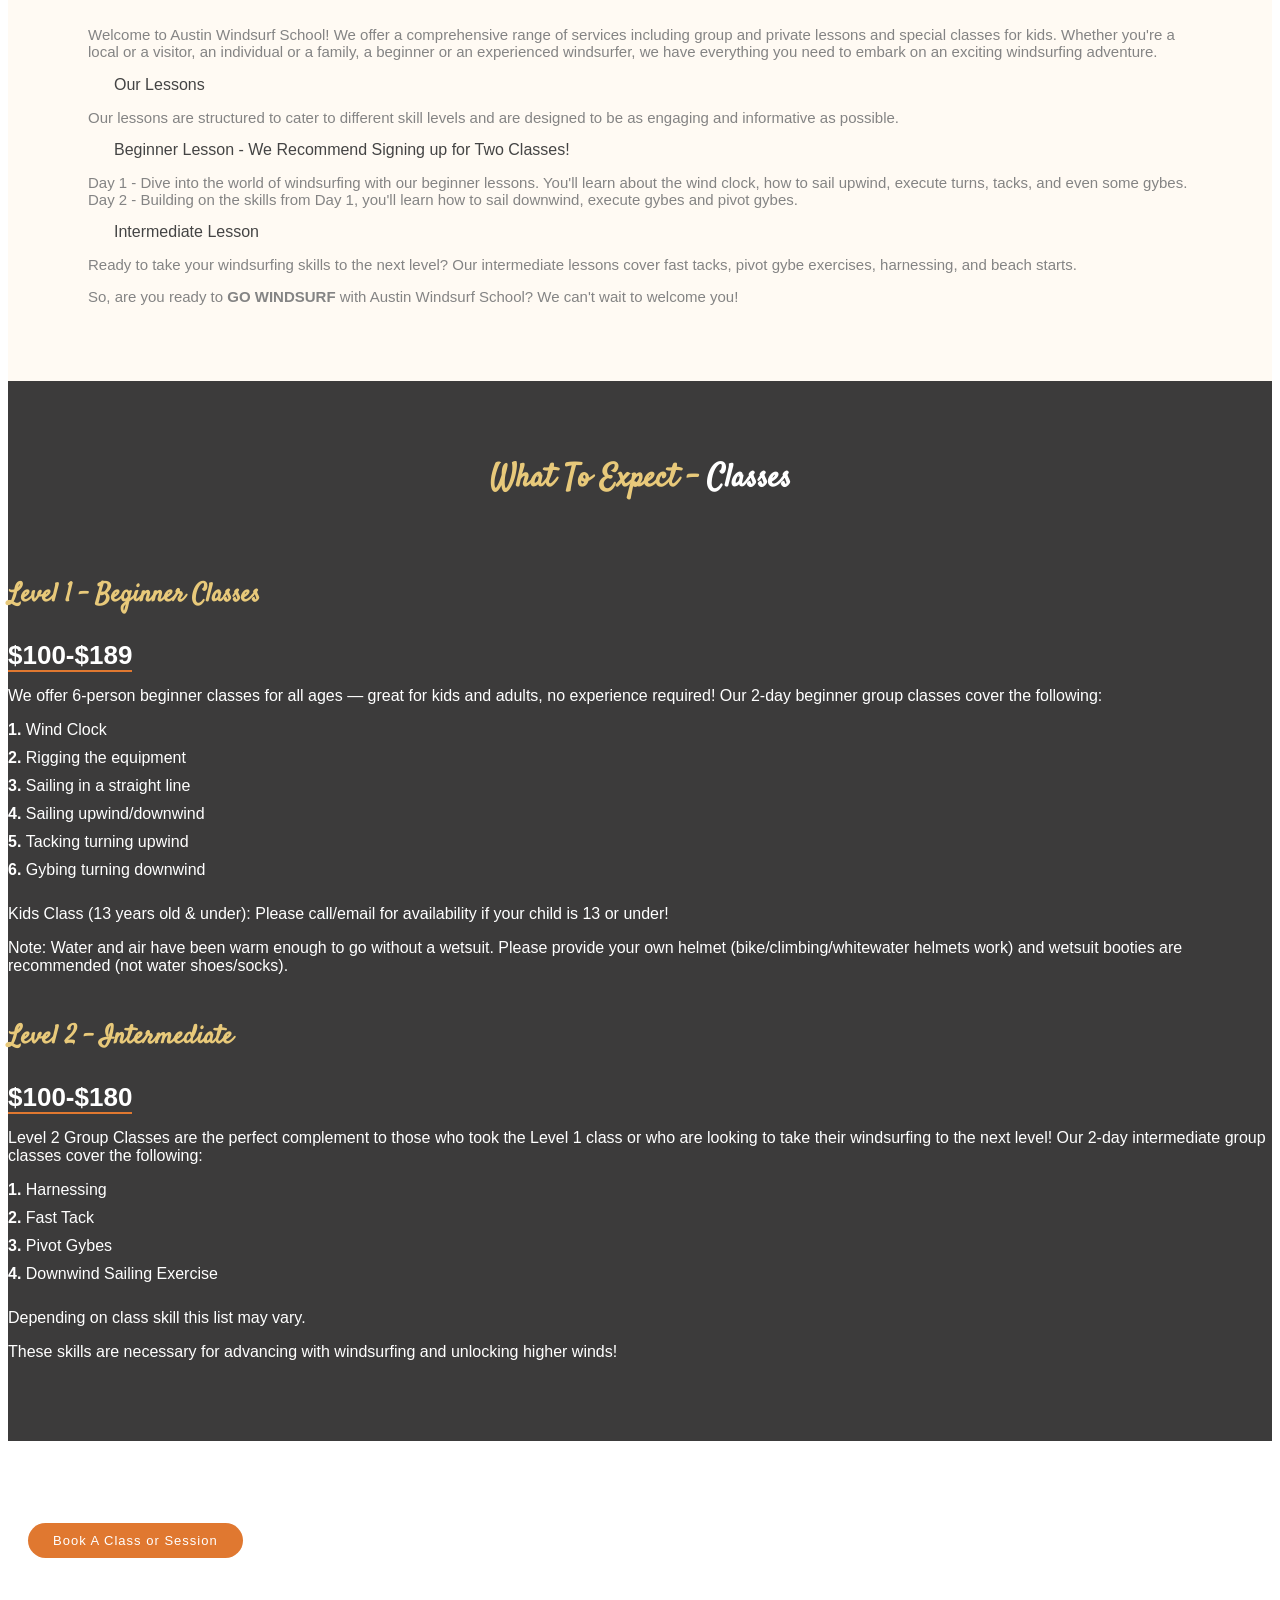
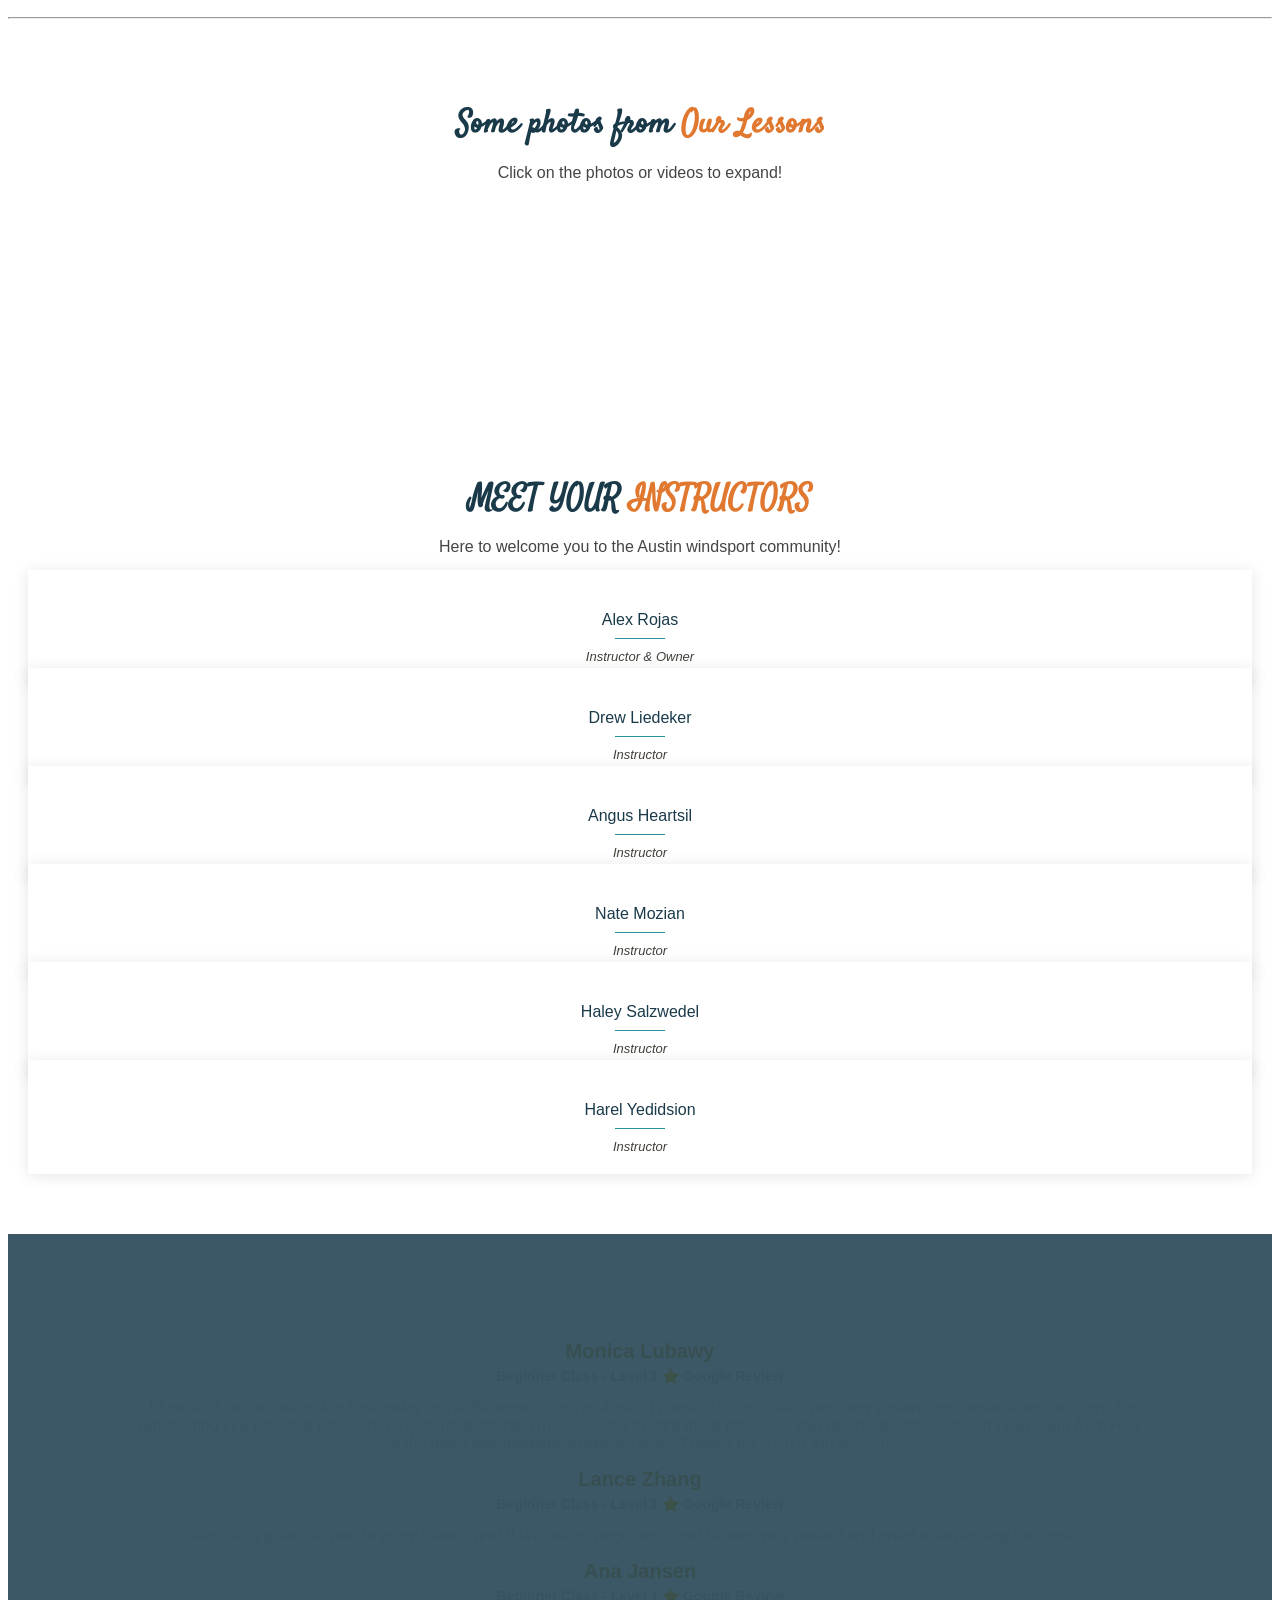
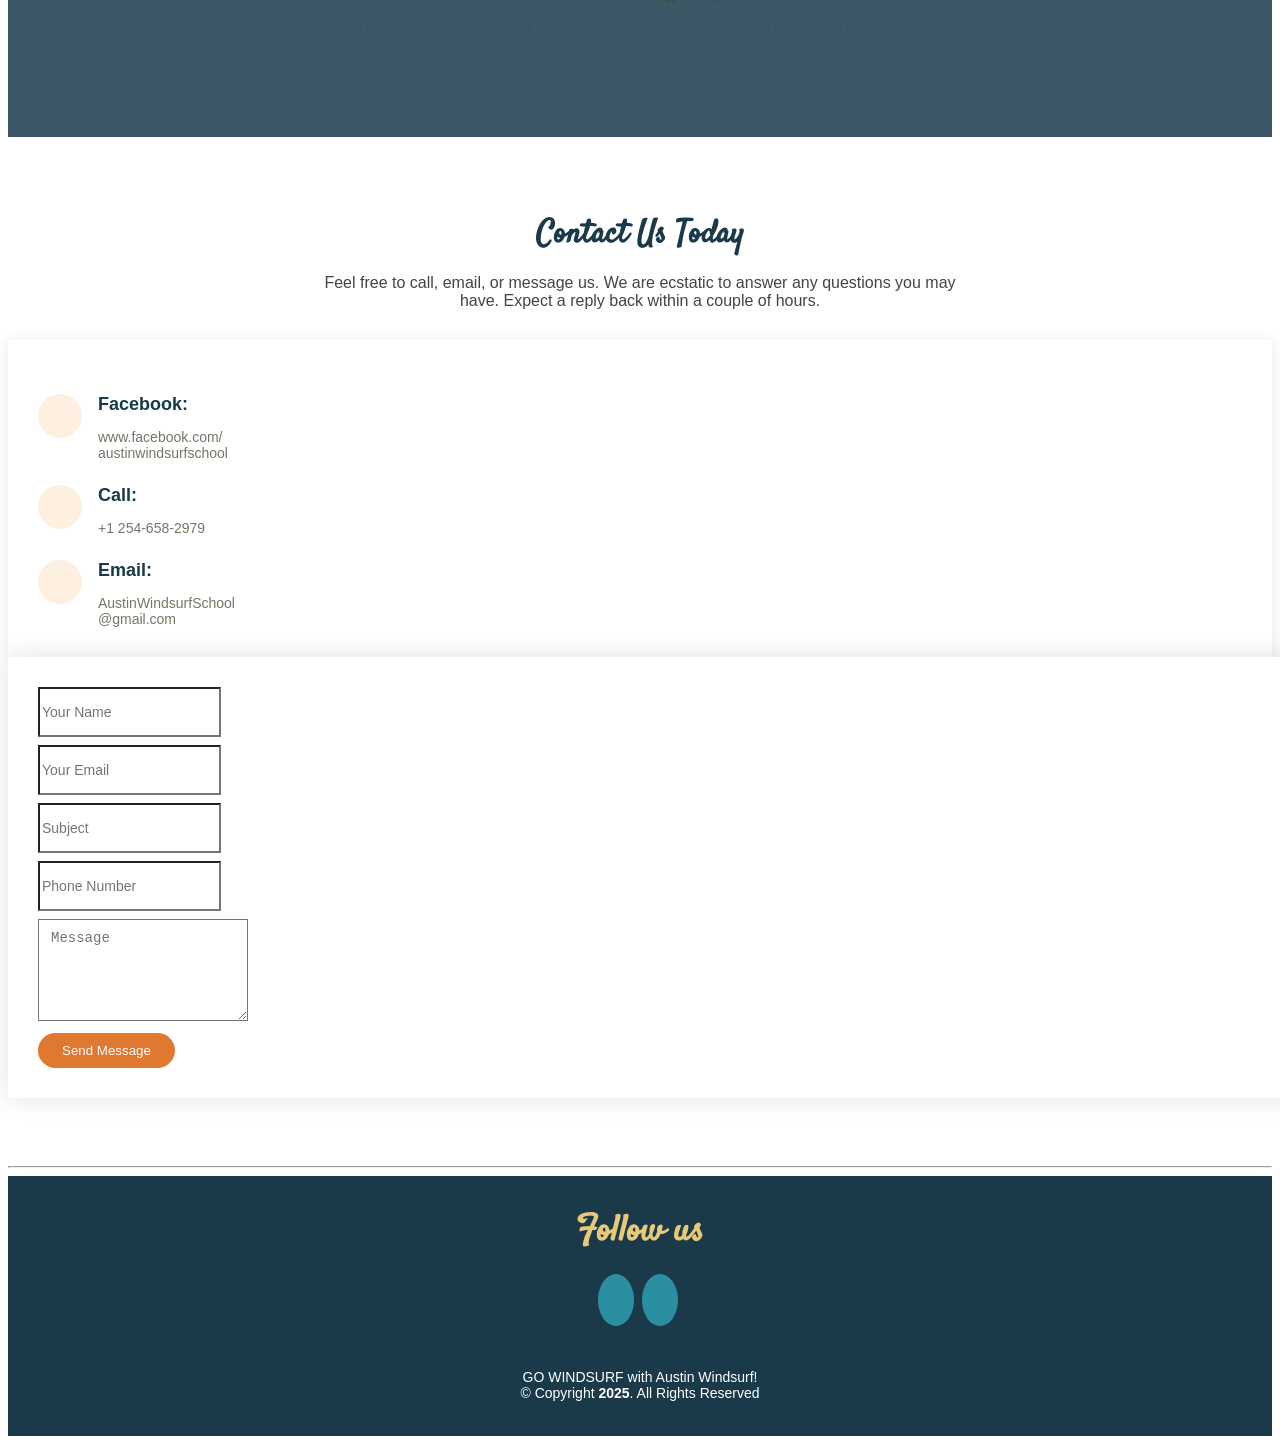
==== commit da7464d4: "Update index.html Removed the Lesson dates section" ====
--- a/index.html
+++ b/index.html
@@ -61,7 +61,7 @@
         <ul>
           <li><a class="nav-link scrollto active" href="#hero">Home</a></li>
           <li><a class="nav-link scrollto" href="#about">About</a></li>
-          <li><a class="nav-link scrollto" href="#menu">Class Dates</a></li>
+          <li><a class="nav-link scrollto" href="#menu">Book A Class</a></li>
           <li><a class="nav-link scrollto" href="#gallery"> Gallery</a></li>
           <li><a class="nav-link scrollto" href="#chefs">Instructors</a></li>
           <li><a class="nav-link scrollto" href="#contact">Contact</a></li>
@@ -227,29 +227,12 @@
       </div>
     </section><!-- End Events Section -->
 
-    <!-- ======= Weekend Lesson Dates Section ======= -->
+    <!-- ======= Book A Class Section ======= -->
     <section id="menu" class="menu">
-      <div class="container">
-
-        <div class="section-title">
-          <h2>Weekend <span>Lesson Dates</span></h2>
-          <p><i>Don't see a class that works for you? Subscribe to our mailing list at the top of the page for future class additions!</i></p>
-        </div>
-
-        <div class="row">
-          <div class="col-lg-12 d-flex justify-content-center">
-            <ul id="menu-flters"></ul>
-          </div>
-        </div>
-
-        <div class="row menu-container" id="class-list">
-        </div>
-
-      </div>
       <div class="text-center button-container">
-        <a target="" href="sign-up.html" class="sign-up-btn">Book A Class or Session</a>
-      </div>
-    </section><!-- End Menu Section -->
+        <a target="_blank" href="https://book.peek.com/s/c68958cf-31e5-4a9c-b4d3-1cb35e1da1e9/mzWWD" class="sign-up-btn">Book A Class or Session</a>
+      </div>
+    </section><!-- End Book A Class Section -->
 
     <hr>
 
--- a/assets/css/style.css
+++ b/assets/css/style.css
@@ -0,0 +1,1760 @@
+/*--------------------------------------------------------------
+# General
+--------------------------------------------------------------*/
+body {
+  font-family: "Poppins", sans-serif;
+  color: #444444;
+}
+
+a {
+  text-decoration: none;
+  color: #e07830;
+}
+
+a:hover {
+  color: #f0a020;
+  text-decoration: none;
+}
+
+h1,
+h2,
+h3,
+h4,
+h5,
+h6 {
+  font-family: "Satisfy", sans-serif;
+}
+/* Topbar Styling */
+
+#topbar {
+  background-color: rgba(0, 0, 0, 0.7);
+  color: white;
+  padding: 10px 20px;
+  width: 100%;
+  box-sizing: border-box;
+  z-index: 999;
+}
+
+.container-xl {
+  display: flex;
+  justify-content: space-between;
+  align-items: center;
+}
+
+/* Sticky Behavior */
+.fixed-bottom {
+  position: fixed;
+  bottom: 20px;
+  left: 20px;
+  background-color: rgba(0, 0, 0, 0.7);
+  color: #fff;
+  padding: 10px 20px;
+  border-radius: 4px;
+  z-index: 999;
+  opacity: 0.8;
+  transition: opacity 0.3s ease-in-out;
+}
+/*--------------------------------------------------------------
+# Back to top button
+--------------------------------------------------------------*/
+.back-to-top {
+  position: fixed;
+  visibility: hidden;
+  opacity: 0;
+  right: 15px;
+  bottom: 15px;
+  z-index: 996;
+  background: #2a8fa0;
+  width: 40px;
+  height: 40px;
+  border-radius: 50px;
+  transition: all 0.4s;
+}
+
+.back-to-top i {
+  font-size: 28px;
+  color: #fff;
+  line-height: 0;
+}
+
+.back-to-top:hover {
+  background: #e07830;
+  color: #fff;
+}
+
+.back-to-top.active {
+  visibility: visible;
+  opacity: 1;
+}
+
+/*--------------------------------------------------------------
+# Top Bar
+--------------------------------------------------------------*/
+#topbar {
+  padding: 0;
+  font-size: 15px;
+  height: 50px;
+  transition: all 0.5s;
+  background: rgba(26, 24, 22, 0.8);
+  z-index: 996;
+  color: rgba(255, 255, 255, 0.7);
+}
+
+#topbar.topbar-transparent {
+  background: transparent;
+}
+
+#topbar.topbar-scrolled {
+  top: -50px;
+}
+
+#topbar i {
+  color: #e8c97a;
+  line-height: 0;
+}
+
+#topbar i span {
+  color: #fff;
+  font-style: normal;
+  padding-left: 5px;
+}
+
+/*--------------------------------------------------------------
+# Header
+--------------------------------------------------------------*/
+#header {
+  top: 50px;
+  height: 70px;
+  z-index: 997;
+  transition: all 0.5s;
+  padding: 10px 0;
+  background: rgba(26, 24, 22, 0.85);
+}
+
+#header.header-transparent {
+  background: transparent;
+}
+
+#header.header-scrolled {
+  top: 0;
+  background: rgba(26, 24, 22, 0.85);
+}
+
+#header .logo h1 {
+  font-size: 28px;
+  margin: 0;
+  line-height: 1;
+  font-weight: 400;
+  letter-spacing: 3px;
+}
+
+#header .logo h1 a,
+#header .logo h1 a:hover {
+  color: #fff;
+  text-decoration: none;
+}
+
+#header .logo img {
+  padding: 0;
+  margin: 0;
+  max-height: 40px;
+}
+
+@media (max-width: 768px) {
+  #header .logo h1 {
+    font-size: 20px;
+  }
+}
+/*--------------------------------------------------------------
+# Book a table button Menu
+--------------------------------------------------------------*/
+.book-a-table-btn {
+  background: #e07830;
+  color: #fff;
+  border-radius: 50px;
+  margin: 0 0 0 20px;
+  padding: 10px 25px;
+  font-size: 13px;
+  font-weight: 500;
+  letter-spacing: 1px;
+  transition: 0.3s;
+  white-space: nowrap;
+}
+
+.book-a-table-btn:hover {
+  background: #c8392a;
+  color: #fff;
+}
+
+@media (max-width: 992px) {
+  .book-a-table-btn {
+    margin: 0 5px 0 0;
+    padding: 6px 16px;
+    letter-spacing: 0.5px;
+    font-size: 11px;
+  }
+  #hero .name-signup-email {
+    margin: 0 5px 0 0;
+    padding: 6px 16px;
+    letter-spacing: 0.5px;
+    font-size: 11px;
+  }
+}
+.hidden {
+  display: none;
+}
+/*--------------------------------------------------------------
+# Sign up button
+--------------------------------------------------------------*/
+.sign-up-btn {
+  background: #e07830;
+  color: #fff;
+  border-radius: 50px;
+  margin: 0 0 0 20px;
+  padding: 10px 25px;
+  font-size: 13px;
+  font-weight: 500;
+  letter-spacing: 1px;
+  transition: 0.3s;
+  white-space: nowrap;
+}
+
+.sign-up-btn:hover {
+  background: #c8392a;
+  color: #fff;
+}
+
+.menu .button-container {
+  margin-top: 30px;
+}
+
+.scrollable-container {
+  height: 200px;
+  overflow-y: auto;
+  border: 1px solid #ccc;
+  padding: 10px;
+  margin-bottom: 20px;
+}
+
+.agreement-text {
+  margin-bottom: 10px;
+}
+/*--------------------------------------------------------------
+# Navigation Menu
+--------------------------------------------------------------*/
+.navbar {
+  padding: 0;
+}
+
+.navbar ul {
+  margin: 0;
+  padding: 0;
+  display: flex;
+  list-style: none;
+  align-items: center;
+}
+
+.navbar li {
+  position: relative;
+}
+
+.navbar a,
+.navbar a:focus {
+  display: flex;
+  align-items: center;
+  justify-content: space-between;
+  padding: 10px 0 10px 24px;
+  font-size: 15px;
+  font-weight: 500;
+  color: white;
+  white-space: nowrap;
+  transition: 0.3s;
+}
+
+.navbar a i,
+.navbar a:focus i {
+  font-size: 12px;
+  line-height: 0;
+  margin-left: 5px;
+}
+
+.navbar a:hover,
+.navbar .active,
+.navbar .active:focus,
+.navbar li:hover>a {
+  color: #e8c97a;
+}
+
+.navbar .dropdown ul {
+  display: block;
+  position: absolute;
+  left: 24px;
+  margin: 0;
+  padding: 10px 0;
+  z-index: 99;
+  opacity: 0;
+  visibility: hidden;
+  background: #fff;
+  box-shadow: 0px 0px 30px rgba(127, 137, 161, 0.25);
+  transition: 0.3s;
+  border-radius: 4px;
+}
+
+.navbar .dropdown ul li {
+  min-width: 200px;
+}
+
+.navbar .dropdown ul a {
+  padding: 10px 20px;
+  font-size: 14px;
+  font-weight: 400;
+  color: #433f39;
+}
+
+.navbar .dropdown ul a i {
+  font-size: 12px;
+}
+
+.navbar .dropdown ul a:hover,
+.navbar .dropdown ul .active:hover,
+.navbar .dropdown ul li:hover>a {
+  color: #e07830;
+}
+
+.navbar .dropdown:hover>ul {
+  opacity: 1;
+  top: 100%;
+  visibility: visible;
+}
+
+.navbar .dropdown .dropdown ul {
+  top: 0;
+  left: 100%;
+  visibility: hidden;
+}
+
+.navbar .dropdown .dropdown:hover>ul {
+  opacity: 1;
+  top: 0;
+  left: 100%;
+  visibility: visible;
+}
+
+/**
+* Mobile Navigation
+*/
+.mobile-nav-toggle {
+  color: #fff;
+  font-size: 28px;
+  cursor: pointer;
+  display: none;
+  line-height: 0;
+  transition: 0.5s;
+}
+
+@media (max-width: 991px) {
+  .mobile-nav-toggle {
+    display: block;
+  }
+
+  .navbar ul {
+    display: none;
+  }
+}
+
+.navbar-mobile {
+  position: fixed;
+  overflow: hidden;
+  top: 0;
+  right: 0px;
+  left: 0px;
+  bottom: 650px;
+  background: rgba(39, 37, 34, 0.9);
+  transition: 0.3s;
+  z-index: 1000;
+}
+
+.navbar-mobile .mobile-nav-toggle {
+  position: absolute;
+  top: 15px;
+  right: 15px;
+}
+
+.navbar-mobile ul {
+  display: block;
+  position: absolute;
+  top: 55px;
+  right: 15px;
+  bottom: 15px;
+  left: 15px;
+  padding: 10px 0;
+  border-radius: 8px;
+  background-color: #fff;
+  overflow-y: auto;
+  transition: 0.3s;
+}
+
+.navbar-mobile a,
+.navbar-mobile a:focus {
+  padding: 10px 20px;
+  font-size: 15px;
+  color: #433f39;
+}
+
+.navbar-mobile a:hover,
+.navbar-mobile .active,
+.navbar-mobile li:hover>a {
+  color: #e07830;
+}
+
+.navbar-mobile .getstarted,
+.navbar-mobile .getstarted:focus {
+  margin: 15px;
+}
+
+.navbar-mobile .dropdown ul {
+  position: static;
+  display: none;
+  margin: 10px 20px;
+  padding: 10px 0;
+  z-index: 99;
+  opacity: 1;
+  visibility: visible;
+  background: #fff;
+  box-shadow: 0px 0px 30px rgba(127, 137, 161, 0.25);
+}
+
+.navbar-mobile .dropdown ul li {
+  min-width: 200px;
+}
+
+.navbar-mobile .dropdown ul a {
+  padding: 10px 20px;
+}
+
+.navbar-mobile .dropdown ul a i {
+  font-size: 12px;
+}
+
+.navbar-mobile .dropdown ul a:hover,
+.navbar-mobile .dropdown ul .active:hover,
+.navbar-mobile .dropdown ul li:hover>a {
+  color: #e07830;
+}
+
+.navbar-mobile .dropdown>.dropdown-active {
+  display: block;
+}
+
+/*--------------------------------------------------------------
+# Hero Section
+--------------------------------------------------------------*/
+#hero {
+  width: 100%;
+  height: 100vh;
+  background-color: rgba(39, 37, 34, 0.8);
+  overflow: hidden;
+  padding: 0;
+}
+
+#hero .carousel-item {
+  width: 100%;
+  height: 100vh;
+  background-size: cover;
+  background-position: center;
+  background-repeat: no-repeat;
+}
+
+#hero .carousel-item::before {
+  content: "";
+  background-color: rgba(12, 11, 10, 0.5);
+  position: absolute;
+  top: 0;
+  right: 0;
+  left: 0;
+  bottom: 0;
+}
+
+#hero .carousel-container {
+  display: flex;
+  justify-content: center;
+  align-items: center;
+  position: absolute;
+  bottom: 0;
+  top: 0;
+  left: 0;
+  right: 0;
+}
+
+#hero .carousel-content {
+  text-align: center;
+}
+
+#hero h2 {
+  color: #fff;
+  margin-bottom: 30px;
+  font-size: 48px;
+  font-weight: 700;
+}
+
+#hero h2 span {
+  color: #e8c97a;
+}
+
+#hero p {
+  width: 80%;
+  animation-delay: 0.4s;
+  margin: 0 auto 30px auto;
+  color: #fff;
+}
+
+#hero .carousel-inner .carousel-item {
+  transition-property: opacity;
+  background-position: center top;
+}
+
+#hero .carousel-inner .carousel-item,
+#hero .carousel-inner .active.carousel-item-start,
+#hero .carousel-inner .active.carousel-item-end {
+  opacity: 0;
+}
+
+#hero .carousel-inner .active,
+#hero .carousel-inner .carousel-item-next.carousel-item-start,
+#hero .carousel-inner .carousel-item-prev.carousel-item-end {
+  opacity: 1;
+  transition: 0.5s;
+}
+
+#hero .carousel-inner .carousel-item-next,
+#hero .carousel-inner .carousel-item-prev,
+#hero .carousel-inner .active.carousel-item-start,
+#hero .carousel-inner .active.carousel-item-end {
+  left: 0;
+  transform: translate3d(0, 0, 0);
+}
+
+#hero .carousel-control-next-icon,
+#hero .carousel-control-prev-icon {
+  background: none;
+  font-size: 30px;
+  line-height: 0;
+  width: auto;
+  height: auto;
+  background: rgba(255, 255, 255, 0.2);
+  border-radius: 50px;
+  transition: 0.3s;
+  color: rgba(255, 255, 255, 0.5);
+  width: 54px;
+  height: 54px;
+  display: flex;
+  align-items: center;
+  justify-content: center;
+}
+
+#hero .carousel-control-next-icon:hover,
+#hero .carousel-control-prev-icon:hover {
+  background: rgba(255, 255, 255, 0.3);
+  color: rgba(255, 255, 255, 0.8);
+}
+
+#hero .carousel-indicators li {
+  cursor: pointer;
+  list-style-type: none;
+}
+
+#hero .btn-book {
+  font-weight: 600;
+  font-size: 13px;
+  letter-spacing: 1px;
+  text-transform: uppercase;
+  display: inline-block;
+  padding: 12px 30px;
+  border-radius: 50px;
+  transition: 0.5s;
+  line-height: 1;
+  margin: 10px 10px;
+  animation-delay: 0.8s;
+  color: #fff;
+  border: 2px solid #e07830;
+  background: #e07830;
+}
+
+#hero .name-signup-email,
+#hero .book-signup-email {
+  font-weight: 600;
+  font-size: 13px;
+  display: inline-block;
+  border-radius: 50px;
+  padding: 12px 30px;
+  transition: 0.5s;
+  line-height: 1;
+  margin: 5px 10px;
+  animation-delay: 0.8s;
+  color: rgb(35, 33, 33);
+  border: 2px solid #e8c97a;
+}
+
+#hero .btn-book:hover {
+  background: #c8392a;
+  color: #fff;
+}
+
+@media (max-width: 768px) {
+  #hero h2 {
+    font-size: 28px;
+  }
+}
+
+@media (min-width: 1024px) {
+  #hero p {
+    width: 50%;
+  }
+
+  #hero .carousel-control-prev,
+  #hero .carousel-control-next {
+    width: 5%;
+  }
+}
+
+@media (max-width: 480px) {
+  #hero .btn-book,
+  #hero .name-signup-email,
+  #hero .book-signup-email {
+    margin: 3px 5px;
+    padding: 6px 16px;
+    letter-spacing: 0.5px;
+    font-size: 11px;
+  }
+
+  input[type="text"],
+  input[type="email"],
+  button[type="submit"] {
+    font-size: 11px;
+    padding: 8px 20px;
+    margin: 3px 5px;
+  }
+}
+
+/*--------------------------------------------------------------
+# Sections General
+--------------------------------------------------------------*/
+section {
+  padding: 60px 0;
+}
+
+.section-bg {
+  background-color: white;
+}
+
+.section-title {
+  text-align: center;
+  padding-bottom: 30px;
+}
+
+.section-title h2 {
+  margin: 15px 0 0 0;
+  font-size: 32px;
+  font-weight: 700;
+  color: #1a3a4a;
+}
+
+.section-title h2 span {
+  color: #e07830;
+}
+
+.section-title p {
+  margin: 15px auto 0 auto;
+  font-weight: 300;
+}
+
+@media (min-width: 1024px) {
+  .section-title p {
+    width: 50%;
+  }
+}
+
+/*--------------------------------------------------------------
+# Breadcrumbs
+--------------------------------------------------------------*/
+.breadcrumbs {
+  padding: 20px 0;
+  background-color: #f2f1ef;
+  min-height: 40px;
+  margin-top: 120px;
+}
+
+@media (max-width: 992px) {
+  .breadcrumbs {
+    margin-top: 70px;
+  }
+}
+
+.breadcrumbs h2 {
+  font-size: 24px;
+  font-weight: 300;
+  margin: 0;
+}
+
+@media (max-width: 992px) {
+  .breadcrumbs h2 {
+    margin: 0 0 10px 0;
+  }
+}
+
+.breadcrumbs ol {
+  display: flex;
+  flex-wrap: wrap;
+  list-style: none;
+  padding: 0;
+  margin: 0;
+  font-size: 14px;
+}
+
+.breadcrumbs ol li+li {
+  padding-left: 10px;
+}
+
+.breadcrumbs ol li+li::before {
+  display: inline-block;
+  padding-right: 10px;
+  color: #6c757d;
+  content: "/";
+}
+
+@media (max-width: 768px) {
+  .breadcrumbs .d-flex {
+    display: block !important;
+  }
+
+  .breadcrumbs ol {
+    display: block;
+  }
+
+  .breadcrumbs ol li {
+    display: inline-block;
+  }
+}
+
+/*--------------------------------------------------------------
+# About
+--------------------------------------------------------------*/
+.about {
+  background: #fffaf3;
+}
+
+.about .content {
+  padding: 0 80px;
+}
+
+.about .content h3 {
+  font-weight: 400;
+  font-size: 34px;
+  color: #1a3a4a;
+}
+
+.about .content h4 {
+  font-size: 20px;
+  font-weight: 700;
+  margin-top: 5px;
+}
+
+.about .content p {
+  font-size: 15px;
+  color: #848484;
+}
+
+.about .content ul {
+  list-style: none;
+  padding: 0;
+}
+
+.about .content ul li+li {
+  margin-top: 15px;
+}
+
+.about .content ul li {
+  position: relative;
+  padding-left: 26px;
+}
+
+.about .content ul i {
+  font-size: 20px;
+  color: #2a8fa0;
+  position: absolute;
+  left: 0;
+  top: 2px;
+}
+
+.about .content p:last-child {
+  margin-bottom: 0;
+}
+
+.about .video-box {
+  background-size: cover;
+  background-repeat: no-repeat;
+  background-position: center center;
+  min-height: 400px;
+  position: relative;
+}
+.video-box {
+  position: relative;
+  width: 100%;
+  max-width: 500px;
+  margin: 0 auto;
+  box-sizing: border-box;
+}
+
+.video-box video {
+  width: 80%;
+  height: auto;
+  border-radius: 5px;
+}
+
+.video-box a[data-vbvideo] {
+  display: inline-block;
+  padding: 10px 20px;
+  color: white;
+  text-decoration: none;
+  border-radius: 5px;
+}
+
+.video-box video::cue {
+  color: #333;
+  font-size: 14px;
+}
+
+.about .play-btn {
+  width: 94px;
+  height: 94px;
+  background: radial-gradient(#e07830 50%, rgba(224, 120, 48, 0.4) 52%);
+  border-radius: 50%;
+  display: block;
+  position: absolute;
+  left: calc(50% - 47px);
+  top: calc(50% - 47px);
+  overflow: hidden;
+}
+
+.about .play-btn::after {
+  content: "";
+  position: absolute;
+  left: 50%;
+  top: 50%;
+  transform: translateX(-40%) translateY(-50%);
+  width: 0;
+  height: 0;
+  border-top: 10px solid transparent;
+  border-bottom: 10px solid transparent;
+  border-left: 15px solid #fff;
+  z-index: 100;
+  transition: all 400ms cubic-bezier(0.55, 0.055, 0.675, 0.19);
+}
+
+.about .play-btn::before {
+  content: "";
+  position: absolute;
+  width: 120px;
+  height: 120px;
+  animation-delay: 0s;
+  animation: pulsate-btn 2s;
+  animation-direction: forwards;
+  animation-iteration-count: infinite;
+  animation-timing-function: steps;
+  opacity: 1;
+  border-radius: 50%;
+  border: 5px solid rgba(224, 120, 48, 0.7);
+  top: -15%;
+  left: -15%;
+  background: rgba(198, 16, 0, 0);
+}
+
+.about .play-btn:hover::after {
+  border-left: 15px solid #e07830;
+  transform: scale(20);
+}
+
+.about .play-btn:hover::before {
+  content: "";
+  position: absolute;
+  left: 50%;
+  top: 50%;
+  transform: translateX(-40%) translateY(-50%);
+  width: 0;
+  height: 0;
+  border: none;
+  border-top: 10px solid transparent;
+  border-bottom: 10px solid transparent;
+  border-left: 15px solid #fff;
+  z-index: 200;
+  animation: none;
+  border-radius: 0;
+}
+
+@media (max-width: 1024px) {
+  .about .content,
+  .about .accordion-list {
+    padding-left: 0;
+    padding-right: 0;
+  }
+}
+
+@media (max-width: 992px) {
+  .about .content {
+    padding-top: 30px;
+  }
+
+  .about .accordion-list {
+    padding-bottom: 30px;
+  }
+}
+
+@keyframes pulsate-btn {
+  0% {
+    transform: scale(0.6, 0.6);
+    opacity: 1;
+  }
+
+  100% {
+    transform: scale(1, 1);
+    opacity: 0;
+  }
+}
+
+/*--------------------------------------------------------------
+# Why Us
+--------------------------------------------------------------*/
+.why-us .box {
+  padding: 50px 30px;
+  box-shadow: 0px 2px 15px rgba(0, 0, 0, 0.1);
+  transition: all ease-in-out 0.3s;
+  height: 100%;
+}
+
+.why-us .box span {
+  display: block;
+  font-size: 28px;
+  font-weight: 700;
+  color: #e8c97a;
+}
+
+.why-us .box h4 {
+  font-size: 24px;
+  font-weight: 600;
+  padding: 0;
+  margin: 20px 0;
+  color: #1a3a4a;
+}
+
+.why-us .box p {
+  color: #aaaaaa;
+  font-size: 15px;
+  margin: 0;
+  padding: 0;
+}
+
+.why-us .box:hover {
+  background: #e07830;
+  padding: 30px 30px 70px 30px;
+  box-shadow: 10px 15px 30px rgba(0, 0, 0, 0.18);
+}
+
+.why-us .box:hover span,
+.why-us .box:hover h4,
+.why-us .box:hover p {
+  color: #fff;
+}
+
+/*--------------------------------------------------------------
+# Menu Section
+--------------------------------------------------------------*/
+.menu #menu-flters {
+  padding: 0;
+  margin: 0 auto 0 auto;
+  list-style: none;
+  text-align: center;
+  border-radius: 50px;
+}
+
+.menu #menu-flters li {
+  cursor: pointer;
+  display: inline-block;
+  padding: 8px 16px 10px 16px;
+  font-size: 14px;
+  font-weight: 500;
+  line-height: 1;
+  color: #444444;
+  margin: 0 3px 10px 3px;
+  transition: all ease-in-out 0.3s;
+  background: #fff;
+  border: 2px solid #e07830;
+  border-radius: 50px;
+}
+
+.menu #menu-flters li:hover,
+.menu #menu-flters li.filter-active {
+  color: #fff;
+  background: #e07830;
+}
+
+.menu #menu-flters li:last-child {
+  margin-right: 0;
+}
+
+.menu .menu-content {
+  margin-top: 30px;
+  overflow: hidden;
+  display: flex;
+  justify-content: space-between;
+  position: relative;
+}
+
+.menu .menu-content::after {
+  content: "......................................................................" "...................................................................." "....................................................................";
+  position: absolute;
+  left: 20px;
+  right: 0;
+  top: -4px;
+  z-index: 1;
+  color: #dad8d4;
+  font-family: Arial, "Helvetica Neue", Helvetica, sans-serif;
+}
+
+.menu .menu-content a {
+  padding-right: 10px;
+  background: #fff;
+  position: relative;
+  z-index: 3;
+  font-weight: 700;
+  color: #e07830;
+}
+
+.menu .menu-content span {
+  background: #fff;
+  position: relative;
+  z-index: 3;
+  padding: 0 10px;
+  font-weight: 600;
+}
+
+.menu .menu-ingredients {
+  font-size: 16px;
+  font-family: "Verdana ", sans-serif;
+  color: #534f4a;
+}
+
+/*--------------------------------------------------------------
+# Specials
+--------------------------------------------------------------*/
+.specials {
+  overflow: hidden;
+}
+
+.specials .nav-tabs {
+  border: 0;
+}
+
+.specials .nav-link {
+  border: 0;
+  padding: 12px 15px 12px 0;
+  transition: 0.3s;
+  color: #433f39;
+  border-radius: 0;
+  border-right: 2px solid #e8e7e4;
+  font-weight: 600;
+  font-size: 15px;
+}
+
+.specials .nav-link:hover {
+  color: #e07830;
+}
+
+.specials .nav-link.active {
+  color: #e07830;
+  border-color: #e07830;
+}
+
+.specials .tab-pane.active {
+  animation: fadeIn 0.5s ease-out;
+}
+
+.specials .details h3 {
+  font-size: 26px;
+  font-weight: 600;
+  margin-bottom: 20px;
+  color: #1a3a4a;
+}
+
+.specials .details p {
+  color: #777777;
+}
+
+.specials .details p:last-child {
+  margin-bottom: 0;
+}
+
+@media (max-width: 992px) {
+  .specials .nav-link {
+    border: 0;
+    padding: 15px;
+  }
+
+  .specials .nav-link.active {
+    color: #fff;
+    background: #e07830;
+  }
+}
+/*--------------------------------------------------------------
+# Events
+--------------------------------------------------------------*/
+.events {
+  background: url(../img/what-to-expect.jpg) center center no-repeat;
+  background-size: cover;
+  position: relative;
+}
+
+.events::before {
+  content: "";
+  background-color: rgba(12, 11, 10, 0.8);
+  position: absolute;
+  top: 0;
+  right: 0;
+  left: 0;
+  bottom: 0;
+}
+
+.events .section-title h2 {
+  color: #fff;
+}
+
+.events .section-title h2 span {
+  color: #e8c97a;
+}
+
+.events .container {
+  position: relative;
+}
+
+@media (min-width: 1024px) {
+  .events {
+    background-attachment: fixed;
+  }
+}
+
+.events .events-carousel {
+  background: rgba(255, 255, 255, 0.08);
+  padding: 30px;
+}
+
+.events .event-item {
+  color: #fff;
+}
+
+.events .event-item h3 {
+  font-weight: 600;
+  font-size: 26px;
+  color: #e8c97a;
+}
+
+.events .event-item .price {
+  font-size: 26px;
+  font-family: "Poppins", sans-serif;
+  font-weight: 700;
+  margin-bottom: 15px;
+}
+
+.events .event-item .price span {
+  border-bottom: 2px solid #e07830;
+}
+
+.events .event-item ul {
+  list-style: none;
+  padding: 0;
+}
+
+.events .event-item ul li {
+  padding-bottom: 10px;
+}
+
+.events .event-item ul i {
+  font-size: 20px;
+  padding-right: 4px;
+  color: #2a8fa0;
+}
+
+.events .event-item p:last-child {
+  margin-bottom: 0;
+}
+
+.events .swiper-pagination {
+  margin-top: 20px;
+  position: relative;
+}
+
+.events .swiper-pagination .swiper-pagination-bullet {
+  width: 12px;
+  height: 12px;
+  background-color: rgba(255, 255, 255, 0.5);
+  opacity: 1;
+}
+
+.events .swiper-pagination .swiper-pagination-bullet-active {
+  background-color: #e07830;
+}
+
+.swiper-pagination-bullet {
+  font-size: 14px;
+  color: #000;
+  background-color: #fff;
+  padding: 5px 10px;
+  border-radius: 5px;
+  text-align: center;
+}
+
+.swiper-pagination-bullet-active {
+  color: #fff;
+  background-color: #2a8fa0;
+}
+
+/*--------------------------------------------------------------
+# Book A Table
+--------------------------------------------------------------*/
+.book-a-table .contact-email-form {
+  width: 100%;
+  box-shadow: 0 0 24px 0 rgba(0, 0, 0, 0.12);
+  padding: 30px;
+  background: #fff;
+}
+
+.book-a-table .contact-email-form .form-group {
+  padding-bottom: 8px;
+}
+
+.book-a-table .contact-email-form .validate {
+  display: none;
+  color: red;
+  margin: 0 0 15px 0;
+  font-weight: 400;
+  font-size: 13px;
+}
+
+.book-a-table .contact-email-form .error-message {
+  display: none;
+  color: #fff;
+  background: #ed3c0d;
+  text-align: left;
+  padding: 15px;
+  font-weight: 600;
+}
+
+.book-a-table .contact-email-form .error-message br+br {
+  margin-top: 25px;
+}
+
+.book-a-table .contact-email-form .sent-message {
+  display: none;
+  color: #fff;
+  background: #18d26e;
+  text-align: center;
+  padding: 15px;
+  font-weight: 600;
+}
+
+.book-a-table .contact-email-form .loading {
+  display: none;
+  background: #fff;
+  text-align: center;
+  padding: 15px;
+}
+
+.book-a-table .contact-email-form .loading:before {
+  content: "";
+  display: inline-block;
+  border-radius: 50%;
+  width: 24px;
+  height: 24px;
+  margin: 0 10px -6px 0;
+  border: 3px solid #18d26e;
+  border-top-color: #eee;
+  animation: animate-loading 1s linear infinite;
+}
+
+.book-a-table .contact-email-form input,
+.book-a-table .contact-email-form textarea {
+  border-radius: 0;
+  box-shadow: none;
+  font-size: 14px;
+}
+
+.book-a-table .contact-email-form input {
+  height: 44px;
+}
+
+.book-a-table .contact-email-form textarea {
+  padding: 10px 12px;
+}
+
+.book-a-table .contact-email-form button[type=submit] {
+  background: #e07830;
+  border: 0;
+  padding: 10px 24px;
+  color: #fff;
+  transition: 0.4s;
+  border-radius: 50px;
+}
+
+.book-a-table .contact-email-form button[type=submit]:hover {
+  background: #c8392a;
+}
+
+/*--------------------------------------------------------------
+# Gallery
+--------------------------------------------------------------*/
+.gallery {
+  padding-bottom: 0;
+}
+
+.gallery .gallery-item {
+  overflow: hidden;
+  border-right: 3px solid #fff;
+  border-bottom: 3px solid #fff;
+}
+
+.gallery .gallery-item img {
+  transition: all ease-in-out 0.4s;
+}
+
+.gallery .gallery-item:hover img {
+  transform: scale(1.1);
+}
+
+/*--------------------------------------------------------------
+# Chefs / Instructors
+--------------------------------------------------------------*/
+.chefs {
+  background: url("../img/slide/img-1.jpg") center center no-repeat;
+  background-size: cover;
+  padding: 60px 0;
+  position: relative;
+}
+
+.chefs::before {
+  content: "";
+  position: absolute;
+  left: 0;
+  right: 0;
+  top: 0;
+  bottom: 0;
+  background: rgba(255, 255, 255, 0.8);
+  z-index: 9;
+}
+
+.chefs .container {
+  position: relative;
+  z-index: 10;
+}
+
+.chefs .member {
+  text-align: center;
+  margin-bottom: 80px;
+  position: relative;
+}
+
+.chefs .member .pic {
+  overflow: hidden;
+}
+
+.chefs .member .member-info {
+  position: absolute;
+  bottom: -80px;
+  left: 20px;
+  right: 20px;
+  background: #fff;
+  padding: 20px 0;
+  color: #433f39;
+  box-shadow: 0px 2px 15px rgba(0, 0, 0, 0.1);
+  overflow: hidden;
+  transition: max-height 0.5s ease-in-out;
+}
+
+.chefs .member h4 {
+  font-weight: 500;
+  margin-bottom: 10px;
+  font-size: 16px;
+  color: #1a3a4a;
+  position: relative;
+  padding-bottom: 10px;
+  font-family: "Poppins", sans-serif;
+}
+
+.chefs .member h4::after {
+  content: "";
+  position: absolute;
+  display: block;
+  width: 50px;
+  height: 1px;
+  background: #2a8fa0;
+  bottom: 0;
+  left: calc(50% - 25px);
+}
+
+.chefs .member span {
+  font-style: italic;
+  display: block;
+  font-size: 13px;
+}
+
+.chefs .member .social {
+  margin-top: 15px;
+}
+
+.chefs .member .social a {
+  transition: color 0.3s;
+  color: #7a7368;
+}
+
+.chefs .member .social a:hover {
+  color: #e07830;
+}
+
+.chefs .member .social i {
+  font-size: 16px;
+  margin: 0 2px;
+}
+
+@media (max-width: 992px) {
+  .chefs .member {
+    margin-bottom: 110px;
+  }
+}
+
+@media (min-width: 1024px) {
+  .chefs {
+    background-attachment: fixed;
+  }
+}
+
+/*--------------------------------------------------------------
+# Testimonials
+--------------------------------------------------------------*/
+.testimonials {
+  padding: 80px 0;
+  background: url("../img/testimonials-bg.jpg") no-repeat;
+  background-position: center center;
+  background-size: cover;
+  position: relative;
+}
+
+.testimonials::before {
+  content: "";
+  position: absolute;
+  left: 0;
+  right: 0;
+  top: 0;
+  bottom: 0;
+  background: rgba(26, 58, 74, 0.85);
+}
+
+.testimonials .section-header {
+  margin-bottom: 40px;
+}
+
+.testimonials .testimonials-carousel,
+.testimonials .testimonials-slider {
+  overflow: hidden;
+}
+
+.testimonials .testimonial-item {
+  text-align: center;
+  color: #fff;
+}
+
+.testimonials .testimonial-item .testimonial-img {
+  width: 100px;
+  border-radius: 50%;
+  border: 6px solid rgba(255, 255, 255, 0.15);
+  margin: 0 auto;
+}
+
+.testimonials .testimonial-item h3 {
+  font-size: 20px;
+  font-weight: bold;
+  margin: 10px 0 5px 0;
+  color: #e8c97a;
+  font-family: "Poppins", sans-serif;
+}
+
+.testimonials .testimonial-item h4 {
+  font-size: 14px;
+  color: #ddd;
+  margin: 0 0 15px 0;
+  font-family: "Comic Neue", sans-serif;
+}
+
+.testimonials .testimonial-item .stars {
+  color: #f0a020;
+  margin-bottom: 10px;
+}
+
+.testimonials .testimonial-item .quote-icon-left,
+.testimonials .testimonial-item .quote-icon-right {
+  color: rgba(255, 255, 255, 0.4);
+  font-size: 26px;
+}
+
+.testimonials .testimonial-item .quote-icon-left {
+  display: inline-block;
+  left: -5px;
+  position: relative;
+}
+
+.testimonials .testimonial-item .quote-icon-right {
+  display: inline-block;
+  right: -5px;
+  position: relative;
+  top: 10px;
+}
+
+.testimonials .testimonial-item p {
+  font-style: italic;
+  margin: 0 auto 15px auto;
+  color: #eee;
+}
+
+.testimonials .swiper-pagination {
+  margin-top: 20px;
+  position: relative;
+}
+
+.testimonials .swiper-pagination .swiper-pagination-bullet {
+  width: 12px;
+  height: 12px;
+  background-color: rgba(255, 255, 255, 0.5);
+  opacity: 1;
+}
+
+.testimonials .swiper-pagination .swiper-pagination-bullet-active {
+  background-color: #e07830;
+}
+
+@media (min-width: 992px) {
+  .testimonials .testimonial-item p {
+    width: 80%;
+  }
+}
+
+/*--------------------------------------------------------------
+# Contact
+--------------------------------------------------------------*/
+.contact .info-wrap {
+  box-shadow: 0px 2px 15px rgba(0, 0, 0, 0.1);
+  padding: 30px;
+}
+
+.contact .info {
+  background: #fff;
+}
+
+.contact .info i {
+  font-size: 20px;
+  color: #e07830;
+  float: left;
+  width: 44px;
+  height: 44px;
+  background: #fdf0e0;
+  display: flex;
+  justify-content: center;
+  align-items: center;
+  border-radius: 50px;
+  transition: all 0.3s ease-in-out;
+}
+
+.contact .info h4 {
+  padding: 0 0 0 60px;
+  font-size: 18px;
+  font-weight: 600;
+  margin-bottom: 5px;
+  color: #1a3a4a;
+  font-family: "Poppins", sans-serif;
+}
+
+.contact .info p {
+  padding: 0 0 0 60px;
+  margin-bottom: 0;
+  font-size: 14px;
+  color: #7a7368;
+}
+
+.contact .info:hover i {
+  background: #e07830;
+  color: #fff;
+}
+
+.contact .contact-email-form {
+  width: 100%;
+  box-shadow: 0 0 24px 0 rgba(0, 0, 0, 0.12);
+  padding: 30px;
+  background: #fff;
+}
+
+.contact .contact-email-form .form-group {
+  padding-bottom: 8px;
+}
+
+.contact .contact-email-form .error-message {
+  display: none;
+  color: #fff;
+  background: #ed3c0d;
+  text-align: center;
+  padding: 15px;
+  font-weight: 600;
+}
+
+.contact .contact-email-form .sent-message {
+  display: none;
+  color: #fff;
+  background: #18d26e;
+  text-align: center;
+  padding: 15px;
+  font-weight: 600;
+}
+
+.contact .contact-email-form .loading {
+  display: none;
+  background: #fff;
+  text-align: center;
+  padding: 15px;
+}
+
+.contact .contact-email-form .loading:before {
+  content: "";
+  display: inline-block;
+  border-radius: 50%;
+  width: 24px;
+  height: 24px;
+  margin: 0 10px -6px 0;
+  border: 3px solid #18d26e;
+  border-top-color: #eee;
+  animation: animate-loading 1s linear infinite;
+}
+
+.contact .contact-email-form input,
+.contact .contact-email-form textarea {
+  border-radius: 0;
+  box-shadow: none;
+  font-size: 14px;
+}
+
+.contact .contact-email-form input {
+  height: 44px;
+}
+
+.contact .contact-email-form textarea {
+  padding: 10px 12px;
+}
+
+.contact .contact-email-form button[type=submit] {
+  background: #e07830;
+  border: 0;
+  padding: 10px 24px;
+  color: #fff;
+  transition: 0.4s;
+  border-radius: 50px;
+}
+
+.contact .contact-email-form button[type=submit]:hover {
+  background: #c8392a;
+}
+
+@keyframes animate-loading {
+  0% {
+    transform: rotate(0deg);
+  }
+
+  100% {
+    transform: rotate(360deg);
+  }
+}
+
+/*--------------------------------------------------------------
+# Sign up form
+--------------------------------------------------------------*/
+.contact .sign-up-form {
+  width: 100%;
+  box-shadow: 0 0 24px 0 rgba(0, 0, 0, 0.12);
+  padding: 30px;
+  background: #fff;
+  margin: 0 auto;
+  display: flex;
+  flex-direction: column;
+  justify-content: center;
+}
+.contact .sign-up-form button[type=submit] {
+  background: #e07830;
+  border: 0;
+  padding: 10px 24px;
+  color: #fff;
+  transition: 0.4s;
+  border-radius: 50px;
+}
+.contact .sign-up-form .form-group {
+  padding-bottom: 8px;
+}
+
+/*--------------------------------------------------------------
+# Footer
+--------------------------------------------------------------*/
+#footer {
+  background: #1a3a4a;
+  color: #fff;
+  font-size: 14px;
+  text-align: center;
+  padding: 30px 0;
+}
+
+#footer h3 {
+  font-size: 36px;
+  font-weight: 700;
+  color: #e8c97a;
+  position: relative;
+  padding: 0;
+  margin: 0 0 15px 0;
+}
+
+#footer p {
+  font-size: 15;
+  font-style: italic;
+  padding: 0;
+  margin: 0 0 40px 0;
+}
+
+#footer .social-links {
+  margin: 0 0 40px 0;
+}
+
+#footer .social-links a {
+  font-size: 18px;
+  display: inline-block;
+  background: #2a8fa0;
+  color: #fff;
+  line-height: 1;
+  padding: 8px 0;
+  margin-right: 4px;
+  border-radius: 50%;
+  text-align: center;
+  width: 36px;
+  height: 36px;
+  transition: 0.3s;
+}
+
+#footer .social-links a:hover {
+  background: #e07830;
+}
+
+#footer .copyright {
+  margin: 0 0 5px 0;
+}
+
+#footer .credits {
+  font-size: 13px;
+}
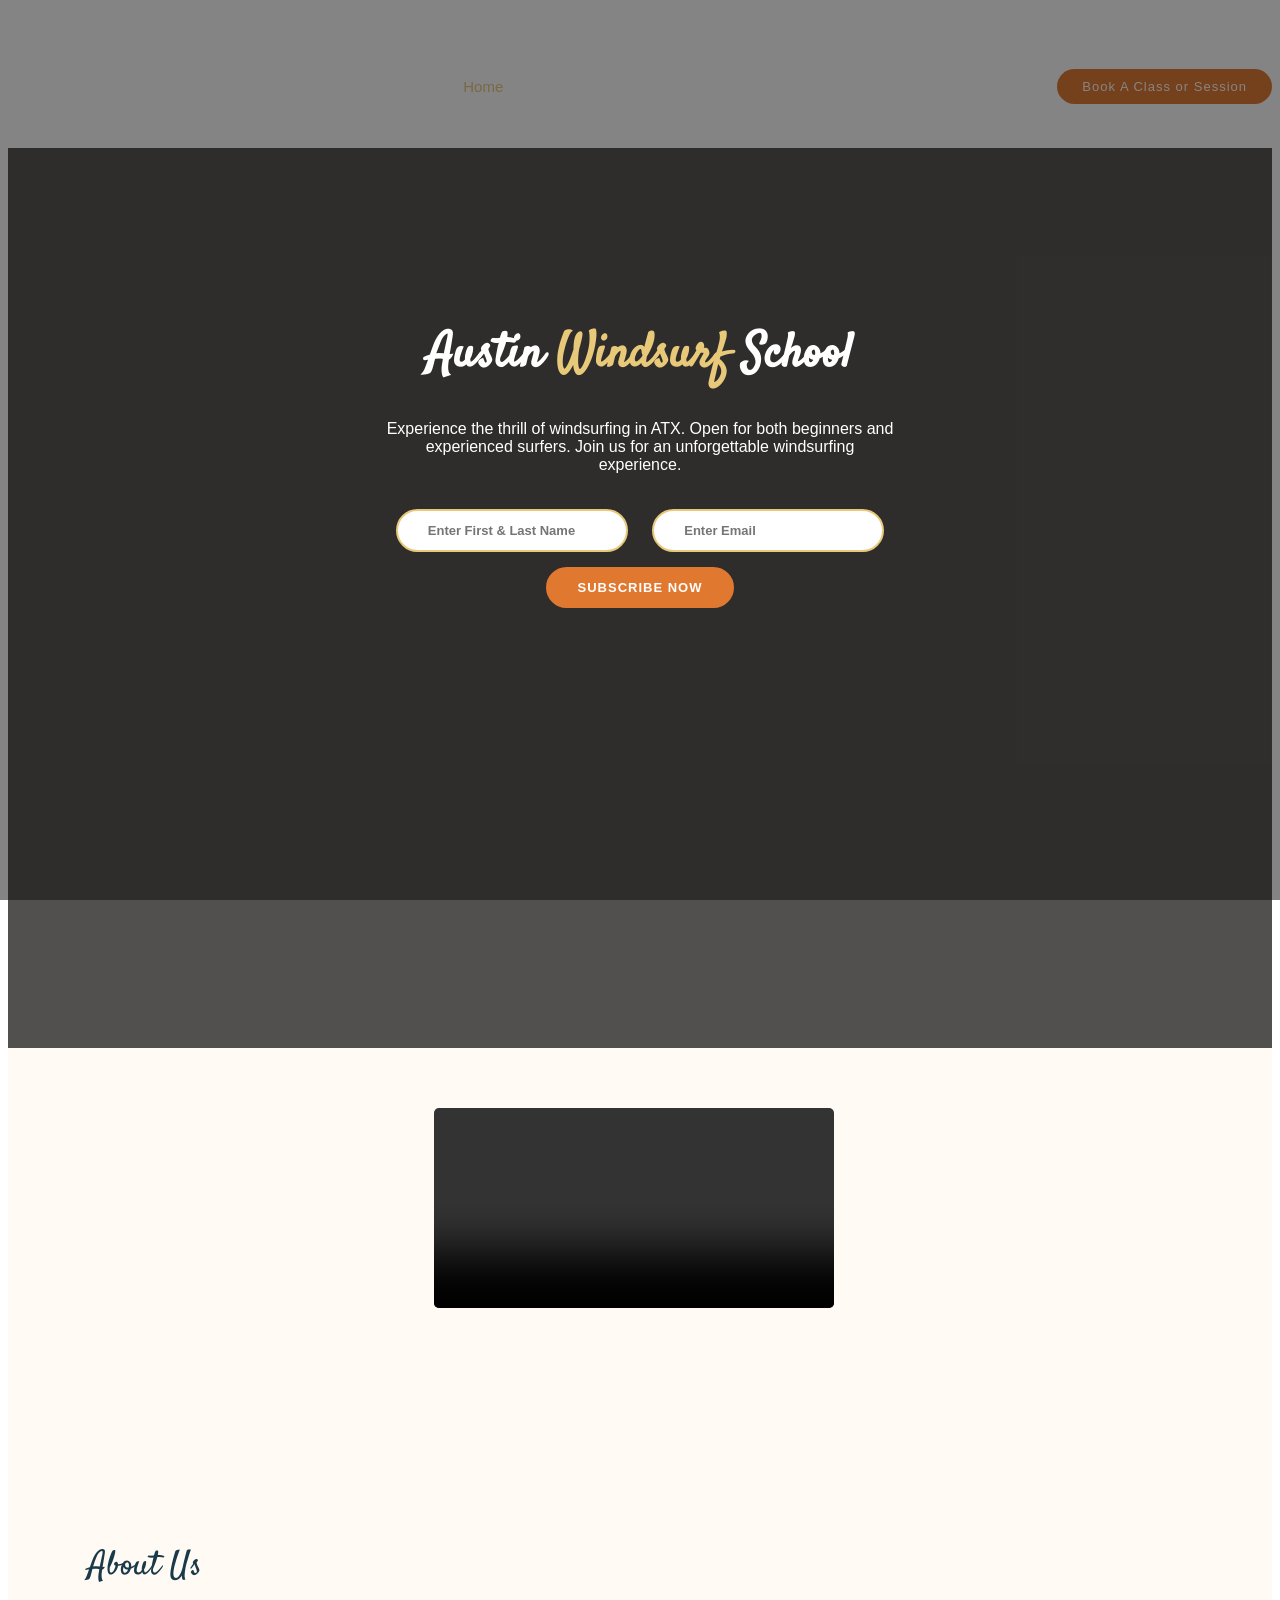
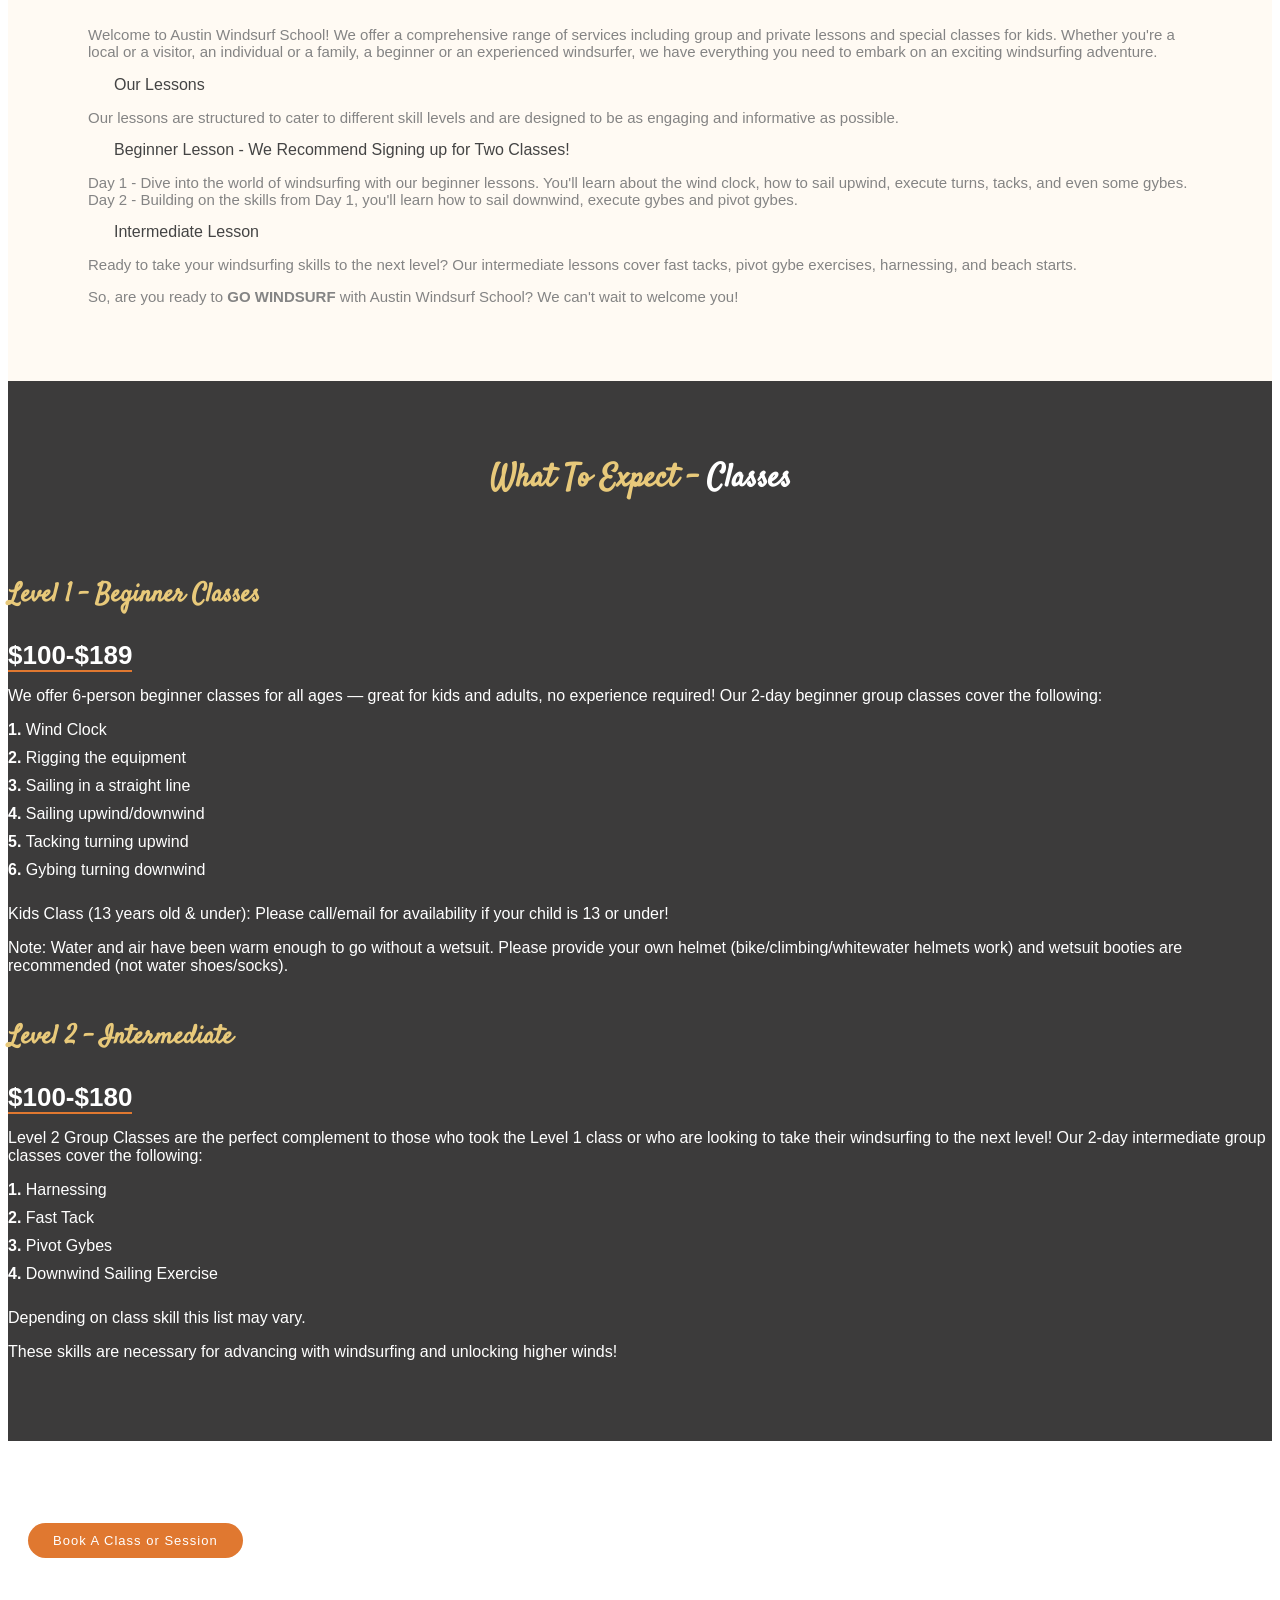
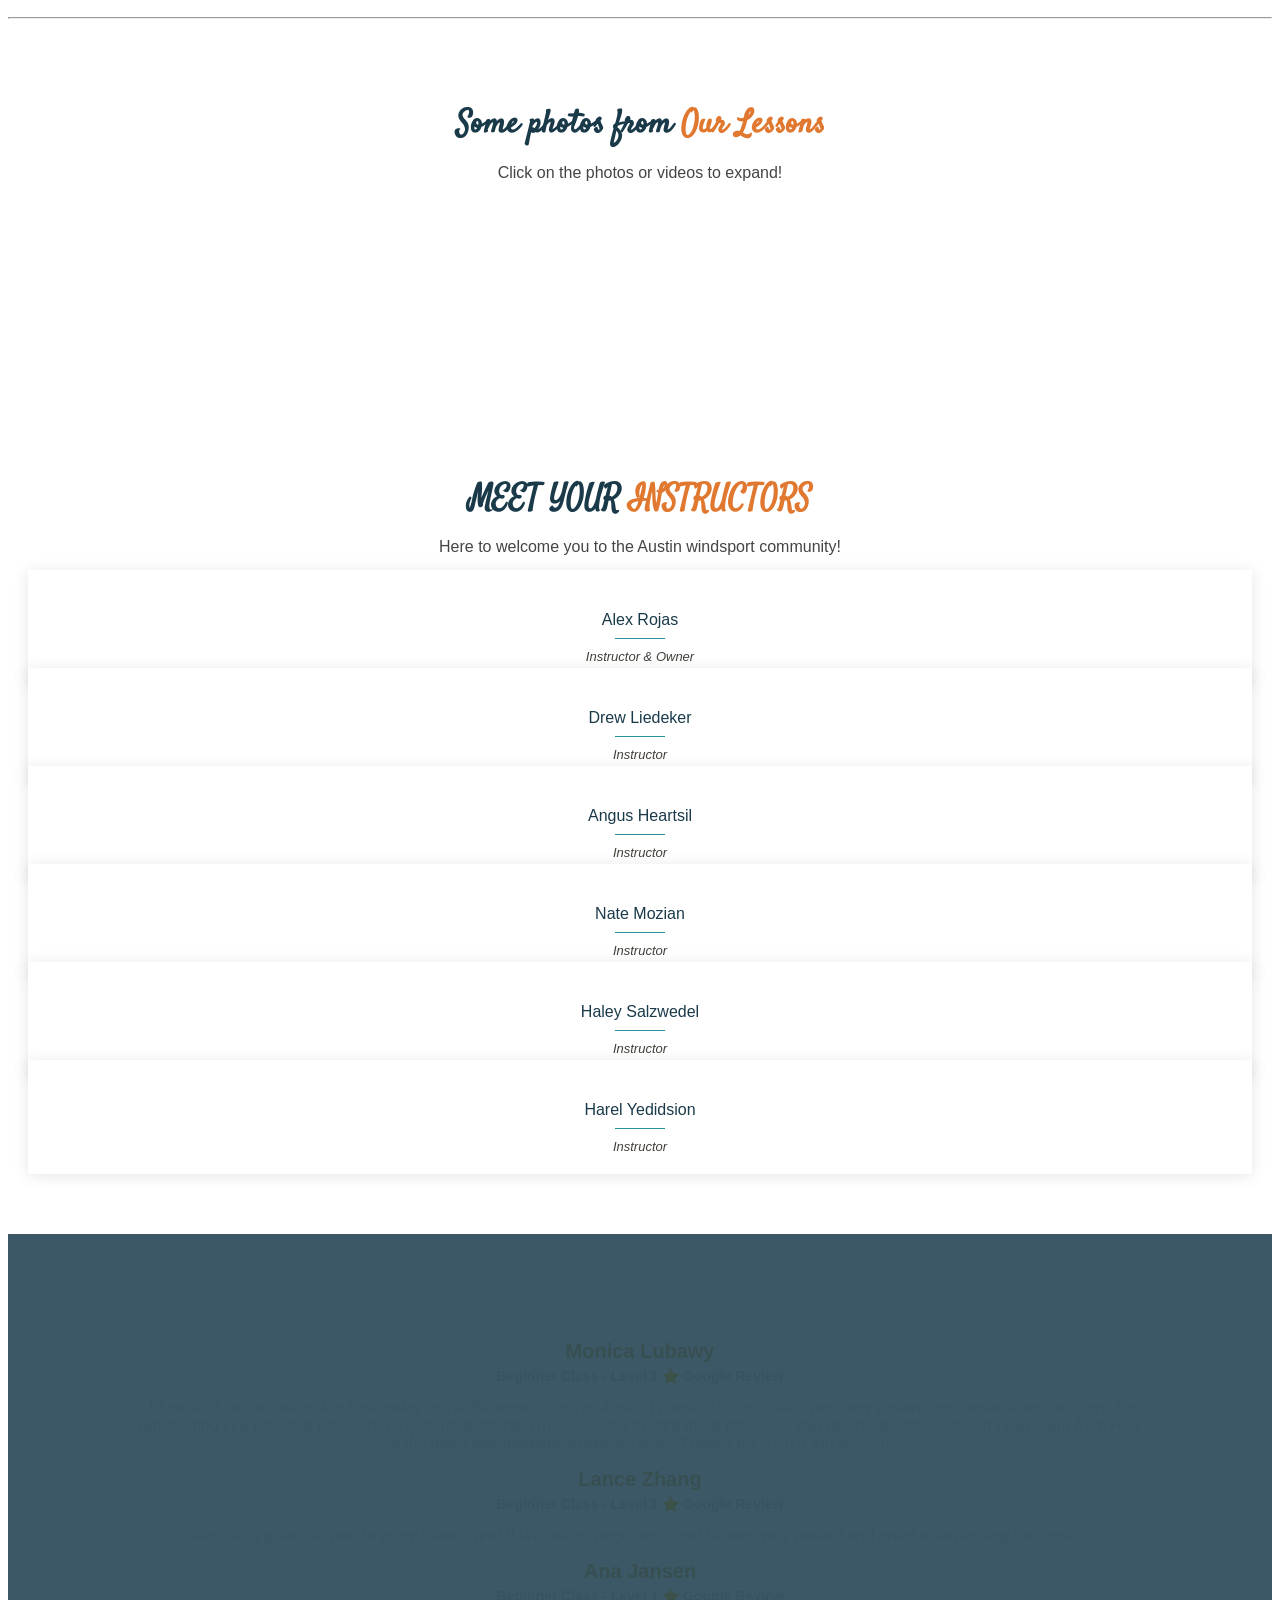
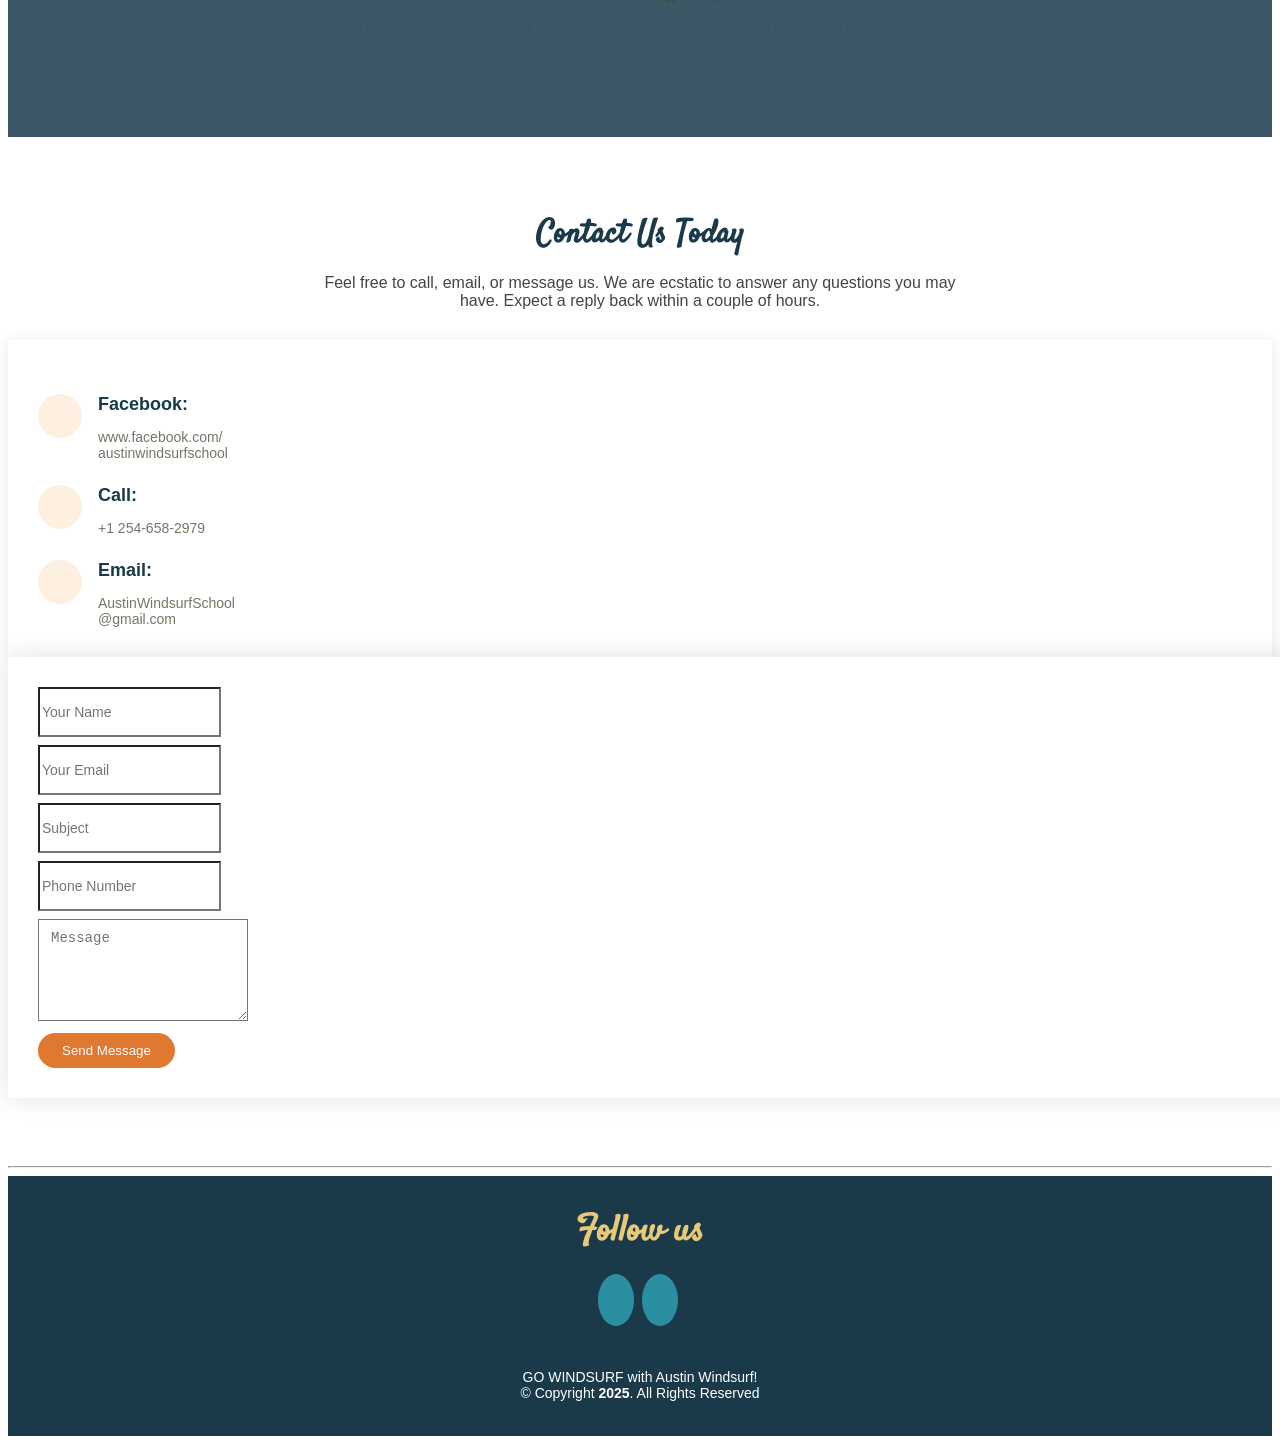
==== commit 55882e5d: "Google Tag Manager" ====
--- a/index.html
+++ b/index.html
@@ -2,6 +2,14 @@
 <html lang="en">
 
 <head>
+  <!-- Google Tag Manager -->
+<script>(function(w,d,s,l,i){w[l]=w[l]||[];w[l].push({'gtm.start':
+new Date().getTime(),event:'gtm.js'});var f=d.getElementsByTagName(s)[0],
+j=d.createElement(s),dl=l!='dataLayer'?'&l='+l:'';j.async=true;j.src=
+'https://www.googletagmanager.com/gtm.js?id='+i+dl;f.parentNode.insertBefore(j,f);
+})(window,document,'script','dataLayer','GTM-N8X66933');</script>
+<!-- End Google Tag Manager -->
+  
   <!-- Google tag (gtag.js) -->
   <script async src="https://www.googletagmanager.com/gtag/js?id=G-7R3380C1FJ"></script>
   <script>
@@ -41,6 +49,11 @@
 
 <body>
 
+  <!-- Google Tag Manager (noscript) -->
+<noscript><iframe src="https://www.googletagmanager.com/ns.html?id=GTM-N8X66933"
+height="0" width="0" style="display:none;visibility:hidden"></iframe></noscript>
+<!-- End Google Tag Manager (noscript) -->
+  
   <!-- ======= Top Bar ======= -->
   <section id="topbar" class="d-flex align-items-center fixed-top topbar-transparent">
     <div class="container-fluid container-xl d-flex align-items-center justify-content-center justify-content-lg-start">
